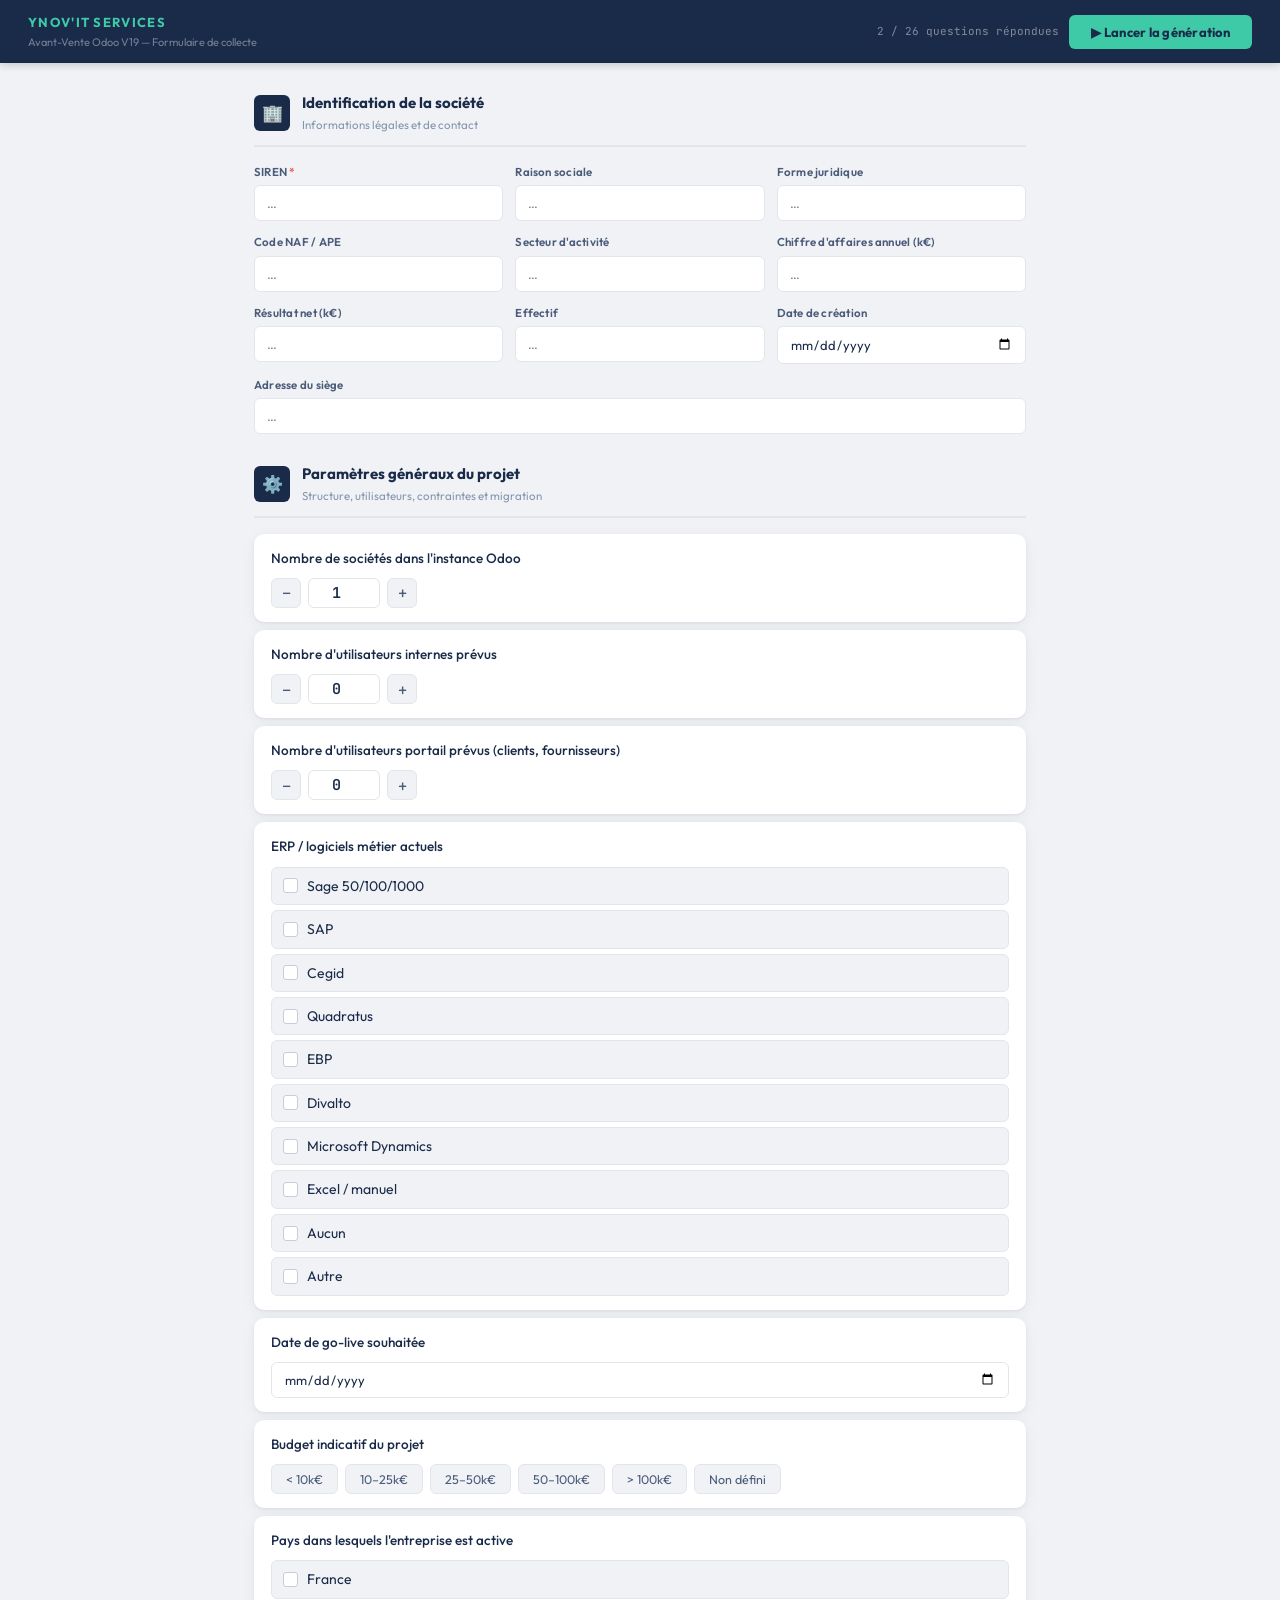
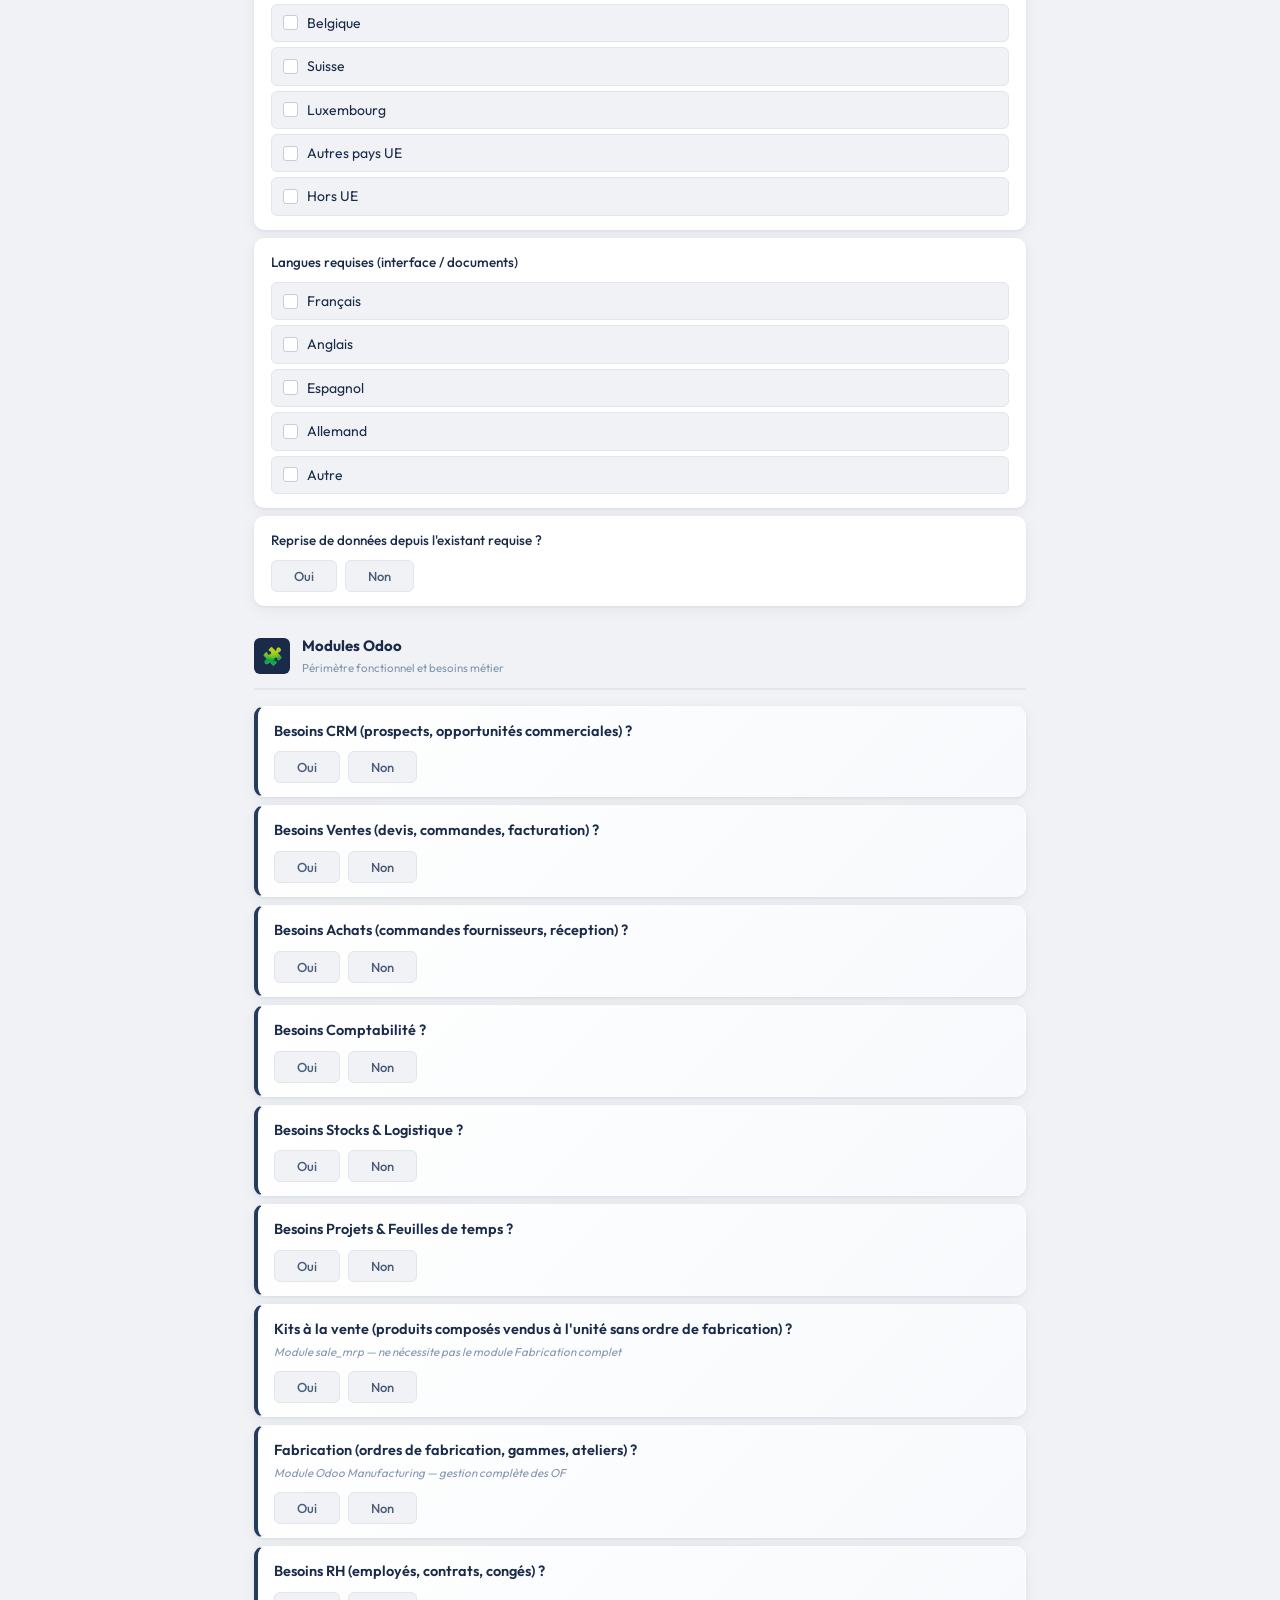
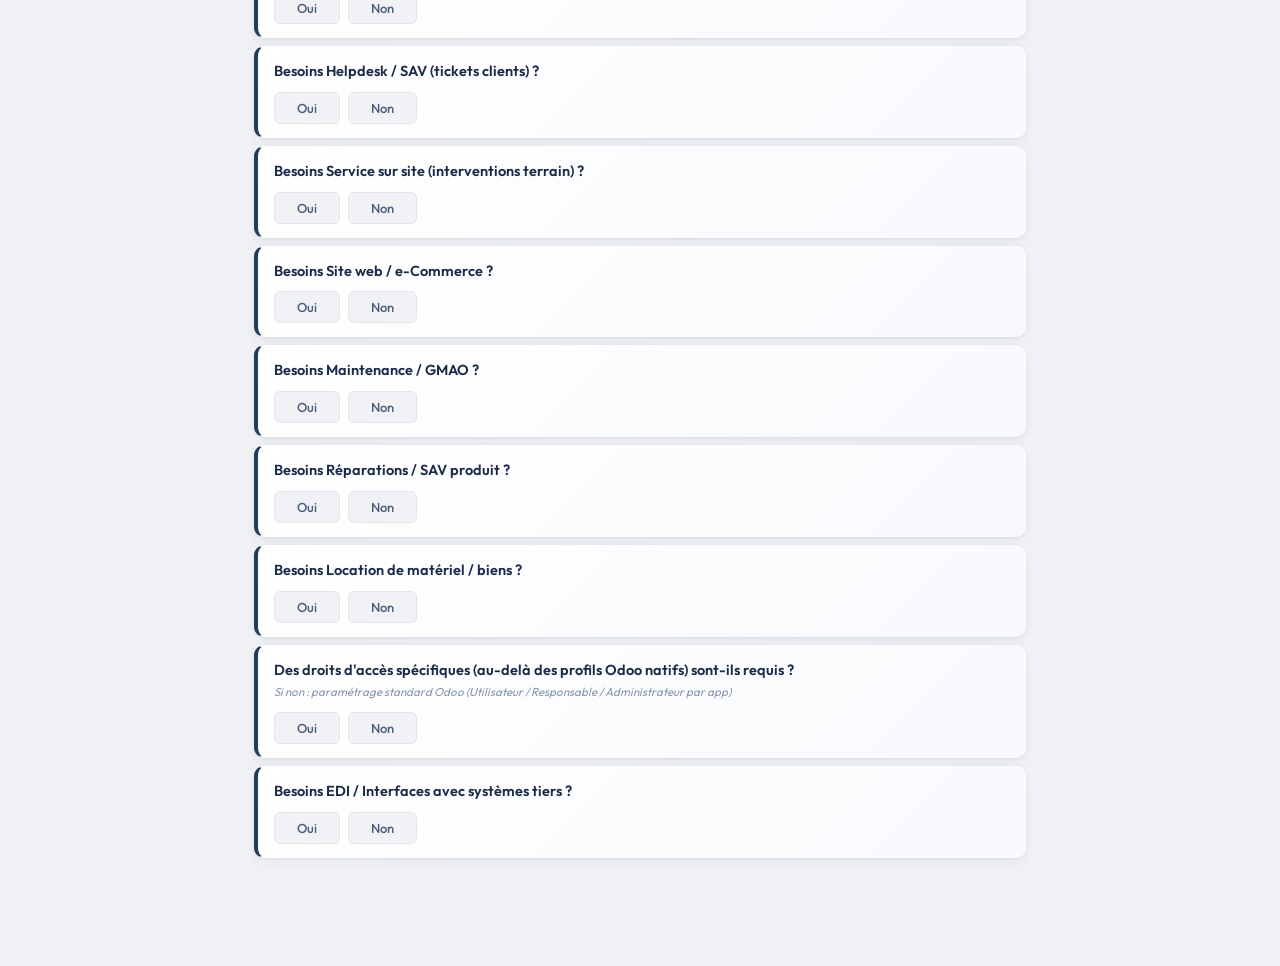
==== frontend/index.html @ 55532979 "Initial commit" ====
<!DOCTYPE html>
<html lang="fr">
<head>
<meta charset="UTF-8">
<meta name="viewport" content="width=device-width,initial-scale=1">
<title>Ynov'iT · Formulaire Avant-Vente Odoo</title>
<link href="https://fonts.googleapis.com/css2?family=Outfit:wght@300;400;500;600;700&family=JetBrains+Mono:wght@400;600&display=swap" rel="stylesheet">
<style>
:root {
  --N:#1A2B4A; --N2:#253B5E; --M:#3EC9A7; --M2:#d1f7ee; --M3:#f0fdf9;
  --A:#F5A623; --R:#E85D5D; --G:#F0F2F5; --G2:#E2E6EA; --G3:#c4cdd9;
  --W:#fff; --T:#1A2B4A; --T2:#4a5c7a; --T3:#8496b0;
  --RAD:10px; --RAD2:6px;
  --SH:0 1px 3px rgba(26,43,74,.07),0 4px 16px rgba(26,43,74,.05);
}
*{box-sizing:border-box;margin:0;padding:0}
body{font-family:'Outfit',sans-serif;background:var(--G);color:var(--T);font-size:14px;line-height:1.6;min-height:100vh}

/* ── Top bar ── */
.topbar{position:sticky;top:0;z-index:200;background:var(--N);color:#fff;
  display:flex;align-items:center;justify-content:space-between;
  padding:12px 28px;box-shadow:0 2px 8px rgba(0,0,0,.18)}
.topbar-logo{font-size:13px;font-weight:700;letter-spacing:.1em;color:var(--M);text-transform:uppercase}
.topbar-sub{font-size:11px;color:rgba(255,255,255,.4);margin-top:1px}
.topbar-actions{display:flex;gap:10px;align-items:center}
.btn-save{padding:9px 22px;background:var(--M);color:var(--N);font-weight:700;
  font-size:13px;border:none;border-radius:var(--RAD2);cursor:pointer;
  font-family:'Outfit',sans-serif;transition:.15s;letter-spacing:.02em}
.btn-save:hover{background:#36b594}
.btn-save:active{transform:scale(.97)}
.progress-txt{font-family:'JetBrains Mono',monospace;font-size:11px;color:rgba(255,255,255,.45)}

/* ── Load screen ── */
#load-screen{display:flex;flex-direction:column;align-items:center;justify-content:center;
  min-height:100vh;gap:20px;padding:40px}
.load-card{background:var(--W);border-radius:var(--RAD);box-shadow:var(--SH);padding:40px 48px;
  max-width:480px;width:100%;text-align:center}
.load-title{font-size:20px;font-weight:700;color:var(--N);margin-bottom:8px}
.load-sub{font-size:13px;color:var(--T3);margin-bottom:28px}
.load-file-label{display:inline-block;padding:10px 24px;background:var(--N);color:#fff;
  border-radius:var(--RAD2);cursor:pointer;font-size:13px;font-weight:600;
  font-family:'Outfit',sans-serif;transition:.15s}
.load-file-label:hover{background:var(--N2)}
.load-file-input{display:none}
.load-or{font-size:12px;color:var(--T3);margin:12px 0}
.load-auto{font-size:12px;color:var(--T3);font-style:italic}
.load-spinner{width:32px;height:32px;border:3px solid var(--G2);
  border-top-color:var(--M);border-radius:50%;animation:spin .7s linear infinite;margin:0 auto 16px}
@keyframes spin{to{transform:rotate(360deg)}}

/* ── Main layout ── */
#app{display:none}
.form-wrap{max-width:820px;margin:0 auto;padding:28px 24px 80px}

/* ── Section ── */
.form-section{margin-bottom:28px}
.sec-hdr{display:flex;align-items:center;gap:12px;margin-bottom:16px;
  padding-bottom:10px;border-bottom:2px solid var(--G2)}
.sec-ico{width:36px;height:36px;background:var(--N);border-radius:var(--RAD2);
  display:flex;align-items:center;justify-content:center;font-size:17px;flex-shrink:0}
.sec-ttl{font-size:15px;font-weight:700;color:var(--N)}
.sec-stl{font-size:11.5px;color:var(--T3);margin-top:1px}

/* ── Pappers fields ── */
.pf-grid{display:grid;grid-template-columns:repeat(auto-fill,minmax(220px,1fr));gap:12px}
.pf-full{grid-column:1/-1}
.pf-group{display:flex;flex-direction:column;gap:4px}
.pf-label{font-size:11.5px;font-weight:600;color:var(--T2);letter-spacing:.02em}
.pf-label.req::after{content:' *';color:var(--R)}
.pf-input{padding:9px 12px;border-radius:var(--RAD2);border:1.5px solid var(--G2);
  background:var(--W);font-size:13px;font-family:'Outfit',sans-serif;color:var(--T);
  transition:.15s;width:100%}
.pf-input:focus{outline:none;border-color:var(--M);box-shadow:0 0 0 3px rgba(62,201,167,.12)}

/* ── Question items ── */
.qi{margin-bottom:8px;transition:opacity .15s}
.qi[data-d="1"]{margin-left:20px}
.qi[data-d="2"]{margin-left:38px}
.qi[data-d="3"]{margin-left:54px}
.qi[data-d="4"]{margin-left:68px}
.qi[data-d="1"]>.qcard{border-left:3px solid var(--M2)}
.qi[data-d="2"]>.qcard{border-left:3px solid #e2edd9}
.qi[data-d="3"]>.qcard,
.qi[data-d="4"]>.qcard{border-left:3px solid var(--G2)}
.qcard{background:var(--W);border-radius:var(--RAD);box-shadow:var(--SH);
  border:1px solid transparent;overflow:hidden;transition:.2s}
.qcard.ok{border-color:var(--M2)}
.qmod>.qcard{border-left:4px solid var(--N2);background:linear-gradient(135deg,#fff,#f7f9fc)}
.qmod.yan>.qcard{border-left-color:var(--M)}
.qmod.non>.qcard{border-left-color:var(--G3);opacity:.6}

/* question header */
.qlr{display:flex;align-items:flex-start;justify-content:space-between;
  gap:10px;padding:13px 16px 10px}
.qlbl{font-size:13.5px;font-weight:500;color:var(--T);line-height:1.5}
.qmod .qlbl{font-size:14.5px;font-weight:600}
.qnote{font-size:11.5px;color:var(--T3);margin-top:3px;font-style:italic}

/* boolean buttons */
.bbrow{display:flex;gap:8px;padding:0 16px 13px}
.bbn{padding:7px 22px;border-radius:var(--RAD2);border:1.5px solid var(--G2);
  background:var(--G);color:var(--T2);font-size:13px;font-weight:500;cursor:pointer;
  transition:.15s;font-family:'Outfit',sans-serif}
.bbn:hover{border-color:var(--M);color:var(--N)}
.bbn.y{background:var(--M);border-color:var(--M);color:#fff;font-weight:700}
.bbn.n{background:var(--G2);border-color:var(--G3);color:var(--T3);font-weight:500}

/* select options */
.sopts{display:flex;flex-wrap:wrap;gap:7px;padding:0 16px 13px}
.sopt{padding:6px 14px;border-radius:var(--RAD2);border:1.5px solid var(--G2);
  background:var(--G);color:var(--T2);font-size:12.5px;cursor:pointer;
  transition:.15s;font-family:'Outfit',sans-serif;text-align:left}
.sopt:hover{border-color:var(--M);color:var(--N);background:var(--M3)}
.sopt.on{background:var(--N);border-color:var(--N);color:#fff;font-weight:600}

/* multi select */
.mlist{display:flex;flex-direction:column;gap:5px;padding:0 16px 13px}
.mitem{display:flex;align-items:center;gap:9px;padding:7px 11px;
  border-radius:var(--RAD2);border:1.5px solid var(--G2);background:var(--G);
  cursor:pointer;transition:.15s;user-select:none}
.mitem:hover{border-color:var(--M);background:var(--M3)}
.mitem.on{border-color:var(--M);background:var(--M3)}
.mchk{width:15px;height:15px;border-radius:3px;border:1.5px solid var(--G3);
  background:var(--W);flex-shrink:0;position:relative;transition:.15s}
.mitem.on .mchk{background:var(--M);border-color:var(--M)}
.mitem.on .mchk::after{content:'✓';position:absolute;inset:0;display:flex;
  align-items:center;justify-content:center;font-size:10px;color:#fff;font-weight:700}

/* number input */
.numrow{display:flex;align-items:center;gap:7px;padding:0 16px 13px}
.nadj{width:30px;height:30px;border-radius:var(--RAD2);border:1.5px solid var(--G2);
  background:var(--G);color:var(--T2);font-size:17px;cursor:pointer;
  display:flex;align-items:center;justify-content:center;font-family:'Outfit',sans-serif;transition:.15s}
.nadj:hover{border-color:var(--M);color:var(--M)}
.nin{width:72px;height:30px;border-radius:var(--RAD2);border:1.5px solid var(--G2);
  background:var(--W);text-align:center;font-size:15px;
  font-family:'JetBrains Mono',monospace;font-weight:600;color:var(--N);padding:0;transition:.15s}
.nin:focus{outline:none;border-color:var(--M)}

/* text / date input */
.txin,.dtin{padding:8px 12px;border-radius:var(--RAD2);border:1.5px solid var(--G2);
  background:var(--W);font-size:13px;font-family:'Outfit',sans-serif;color:var(--T);
  transition:.15s;margin:0 16px 13px;display:block;width:calc(100% - 32px)}
.txin:focus,.dtin:focus{outline:none;border-color:var(--M)}

/* children container */
.qch{margin-top:2px}

/* toast */
.toast{position:fixed;bottom:28px;right:28px;background:var(--N);color:#fff;
  padding:12px 20px;border-radius:var(--RAD);font-size:13px;font-weight:500;
  box-shadow:0 4px 20px rgba(0,0,0,.25);z-index:999;
  transform:translateY(80px);opacity:0;transition:.3s;pointer-events:none}
.toast.show{transform:translateY(0);opacity:1}
.toast .t-icon{color:var(--M);margin-right:8px}

/* ── Pipeline status overlay ── */
.overlay{display:none;position:fixed;inset:0;background:rgba(26,43,74,.55);
  z-index:300;align-items:center;justify-content:center;backdrop-filter:blur(3px)}
.overlay.show{display:flex}
.status-card{background:var(--W);border-radius:var(--RAD);box-shadow:0 8px 40px rgba(0,0,0,.2);
  padding:36px 44px;max-width:520px;width:90%;text-align:center}
.status-icon{font-size:36px;margin-bottom:12px}
.status-title{font-size:18px;font-weight:700;color:var(--N);margin-bottom:6px}
.status-msg{font-size:13px;color:var(--T2);margin-bottom:20px}
.status-bar-wrap{background:var(--G);border-radius:20px;height:10px;overflow:hidden;margin-bottom:16px}
.status-bar{height:100%;background:linear-gradient(90deg,var(--M),#36b594);border-radius:20px;
  transition:width .6s ease;width:0%}
.status-pct{font-family:'JetBrains Mono',monospace;font-size:12px;color:var(--T3);margin-bottom:20px}
.status-files{text-align:left;margin-top:16px}
.status-files-title{font-size:13px;font-weight:700;color:var(--N);margin-bottom:8px}
.status-file-link{display:flex;align-items:center;gap:8px;padding:8px 12px;
  border-radius:var(--RAD2);background:var(--G);margin-bottom:6px;
  text-decoration:none;color:var(--N);font-size:13px;font-weight:500;transition:.15s}
.status-file-link:hover{background:var(--M2);color:var(--N)}
.status-file-ico{font-size:16px}
.btn-close-status{padding:10px 28px;background:var(--N);color:#fff;font-weight:700;
  font-size:13px;border:none;border-radius:var(--RAD2);cursor:pointer;
  font-family:'Outfit',sans-serif;transition:.15s;margin-top:12px}
.btn-close-status:hover{background:var(--N2)}
.btn-save:disabled{opacity:.5;cursor:not-allowed}
</style>
</head>
<body>

<!-- ═══ LOAD SCREEN ═══ -->
<div id="load-screen">
  <div class="load-card">
    <div class="load-spinner" id="spinner"></div>
    <div class="load-title">Formulaire Avant-Vente Odoo</div>
    <div class="load-sub" id="load-msg">Chargement du questionnaire en cours…</div>
    <div id="load-manual" style="display:none">
      <label class="load-file-label" for="file-input">
        Choisir le fichier JSON
      </label>
      <input class="load-file-input" type="file" id="file-input" accept=".json" onchange="handleFile(this)">
      <div class="load-or">ou glissez-déposez le fichier JSON ici</div>
    </div>
  </div>
</div>

<!-- ═══ APP ═══ -->
<div id="app">
  <div class="topbar">
    <div>
      <div class="topbar-logo">Ynov'iT Services</div>
      <div class="topbar-sub">Avant-Vente Odoo V19 — Formulaire de collecte</div>
    </div>
    <div class="topbar-actions">
      <span class="progress-txt" id="progress-txt"></span>
      <button class="btn-save" id="btn-submit" onclick="submitForm()">&#9654; Lancer la génération</button>
    </div>
  </div>
  <div class="form-wrap">
    <div id="form-root"></div>
  </div>
</div>

<!-- ═══ PIPELINE STATUS OVERLAY ═══ -->
<div class="overlay" id="status-overlay">
  <div class="status-card">
    <div class="status-icon" id="status-icon">⏳</div>
    <div class="status-title" id="status-title">Génération en cours…</div>
    <div class="status-msg" id="status-msg">Préparation du pipeline</div>
    <div class="status-bar-wrap"><div class="status-bar" id="status-bar"></div></div>
    <div class="status-pct" id="status-pct">0 %</div>
    <div class="status-files" id="status-files" style="display:none">
      <div class="status-files-title">Livrables générés :</div>
      <div id="status-files-list"></div>
    </div>
    <button class="btn-close-status" id="btn-close-status" style="display:none"
      onclick="closeStatus()">Fermer</button>
  </div>
</div>

<div class="toast" id="toast"><span class="t-icon">✓</span><span id="toast-msg"></span></div>

<script>
'use strict';

// ── Global state ──────────────────────────────────────────
const A = {};           // { questionId: value }
let FORM_DATA = null;
let totalAnswered = 0;
let totalVisible = 0;

// ── Entry point ───────────────────────────────────────────
(async function init() {
  try {
    const r = await fetch('./decision_tree.json');
    if (!r.ok) throw new Error('HTTP ' + r.status);
    const data = await r.json();
    buildForm(data);
  } catch (e) {
    document.getElementById('spinner').style.display = 'none';
    document.getElementById('load-msg').textContent =
      'Impossible de charger le fichier automatiquement. Veuillez le sélectionner manuellement.';
    document.getElementById('load-manual').style.display = 'block';
  }
})();

function handleFile(input) {
  const file = input.files[0];
  if (!file) return;
  const reader = new FileReader();
  reader.onload = e => {
    try {
      const data = JSON.parse(e.target.result);
      buildForm(data);
    } catch (err) {
      alert('Fichier JSON invalide : ' + err.message);
    }
  };
  reader.readAsText(file);
}

// ── Build entire form ─────────────────────────────────────
function buildForm(data) {
  FORM_DATA = data;
  const root = document.getElementById('form-root');
  let html = '';

  // Section : Identification
  html += buildPappersSection(data.pappers_fields);

  // Section : Questions
  html += buildQuestionsSection(data.questions);

  root.innerHTML = html;

  // Set defaults & wire events
  data.questions.forEach(q => applyDefaults(q));
  wireEvents();

  document.getElementById('load-screen').style.display = 'none';
  document.getElementById('app').style.display = 'block';
  updateProgress();
}

// ── Pappers fields ────────────────────────────────────────
function buildPappersSection(fields) {
  const inputs = fields.map(f => {
    const isFullWidth = f.id === 'adresse';
    const inputEl = f.type === 'number'
      ? `<input type="number" class="pf-input" id="pf-${esc(f.id)}" placeholder="…">`
      : f.type === 'date'
      ? `<input type="date" class="pf-input" id="pf-${esc(f.id)}">`
      : `<input type="text" class="pf-input" id="pf-${esc(f.id)}" placeholder="…">`;
    return `<div class="pf-group${isFullWidth ? ' pf-full' : ''}">
      <div class="pf-label${f.required ? ' req' : ''}">${esc(f.label)}</div>
      ${inputEl}
    </div>`;
  }).join('');

  return `<div class="form-section">
    <div class="sec-hdr">
      <div class="sec-ico">🏢</div>
      <div>
        <div class="sec-ttl">Identification de la société</div>
        <div class="sec-stl">Informations légales et de contact</div>
      </div>
    </div>
    <div class="pf-grid">${inputs}</div>
  </div>`;
}

// ── Questions section ─────────────────────────────────────
function buildQuestionsSection(questions) {
  const general = [];
  const modules = [];

  questions.forEach(q => {
    if (q.uo_base_module !== undefined || (q.id && q.id.startsWith('has_'))) {
      modules.push(q);
    } else {
      general.push(q);
    }
  });

  let html = '';

  if (general.length) {
    html += `<div class="form-section">
      <div class="sec-hdr">
        <div class="sec-ico">⚙️</div>
        <div>
          <div class="sec-ttl">Paramètres généraux du projet</div>
          <div class="sec-stl">Structure, utilisateurs, contraintes et migration</div>
        </div>
      </div>
      <div>${general.map(q => renderQ(q, 0, null, null, null)).join('')}</div>
    </div>`;
  }

  if (modules.length) {
    html += `<div class="form-section">
      <div class="sec-hdr">
        <div class="sec-ico">🧩</div>
        <div>
          <div class="sec-ttl">Modules Odoo</div>
          <div class="sec-stl">Périmètre fonctionnel et besoins métier</div>
        </div>
      </div>
      <div>${modules.map(q => renderQ(q, 0, null, null, null)).join('')}</div>
    </div>`;
  }

  return html;
}

// ── Render single question ────────────────────────────────
function renderQ(q, depth, inheritedVP, inheritedVM, inheritedVV) {
  // Determine visibility source
  let vpId    = inheritedVP;
  let vmMode  = inheritedVM;
  let vmVal   = (inheritedVV !== undefined) ? inheritedVV : null;

  if (q.show_if) {
    const si = q.show_if;
    if (si.parent_id) vpId = si.parent_id;
    if (si.gt  !== undefined) { vmMode = 'gt';  vmVal = si.gt; }
    else if (si.gte !== undefined) { vmMode = 'gte'; vmVal = si.gte; }
    else if (si.lt  !== undefined) { vmMode = 'lt';  vmVal = si.lt; }
    else if (si.lte !== undefined) { vmMode = 'lte'; vmVal = si.lte; }
  }

  const hidden    = vpId !== null ? ' style="display:none"' : '';
  const isModule  = q.uo_base_module !== undefined || (q.id && q.id.startsWith('has_'));

  const vpA  = vpId   ? ` data-vp="${esc(vpId)}"`           : '';
  const vmA  = vmMode ? ` data-vm="${esc(vmMode)}"`          : '';
  const vvA  = vmVal !== null ? ` data-vv="${esc(String(vmVal))}"` : '';

  // Input
  const inputHTML = renderInput(q);

  // Children
  let childrenHTML = '';

  if (q.children) {
    q.children.forEach(c => {
      // If child has its own show_if (number threshold), let it handle visibility
      if (c.show_if && !c.show_if.parent_id) {
        childrenHTML += renderQ(c, depth + 1, q.id, null, null);
      } else {
        childrenHTML += renderQ(c, depth + 1, q.id, 'true', null);
      }
    });
  }

  if (q.children_map) {
    Object.entries(q.children_map).forEach(([val, children]) => {
      children.forEach(c => {
        childrenHTML += renderQ(c, depth + 1, q.id, 'value', val);
      });
    });
  }

  if (q.children_if_contains) {
    Object.entries(q.children_if_contains).forEach(([opt, children]) => {
      children.forEach(c => {
        childrenHTML += renderQ(c, depth + 1, q.id, 'contains', opt);
      });
    });
  }

  return `<div class="qi${isModule ? ' qmod' : ''}"
    id="qi-${esc(q.id)}"
    data-qid="${esc(q.id)}"
    data-t="${esc(q.type)}"
    data-d="${depth}"${vpA}${vmA}${vvA}${hidden}>
    <div class="qcard" id="qc-${esc(q.id)}">
      <div class="qlr">
        <div>
          <div class="qlbl">${esc(q.label)}</div>
          ${q.note ? `<div class="qnote">${esc(q.note)}</div>` : ''}
        </div>
      </div>
      ${inputHTML}
    </div>
    ${childrenHTML ? `<div class="qch">${childrenHTML}</div>` : ''}
  </div>`;
}

// ── Render input by type ──────────────────────────────────
function renderInput(q) {
  switch (q.type) {
    case 'boolean':
      return `<div class="bbrow">
        <button class="bbn" data-action="bool" data-qid="${esc(q.id)}" data-val="true">Oui</button>
        <button class="bbn" data-action="bool" data-qid="${esc(q.id)}" data-val="false">Non</button>
      </div>`;

    case 'select':
      return `<div class="sopts">${(q.options || []).map(o =>
        `<button class="sopt" data-action="select" data-qid="${esc(q.id)}" data-val="${esc(o)}">${esc(o)}</button>`
      ).join('')}</div>`;

    case 'multi_select':
      return `<div class="mlist" id="ml-${esc(q.id)}">${(q.options || []).map(o =>
        `<div class="mitem" data-action="multi" data-qid="${esc(q.id)}" data-val="${esc(o)}">
          <div class="mchk"></div>
          <span>${esc(o)}</span>
        </div>`
      ).join('')}</div>`;

    case 'number': {
      const def = q.default !== undefined ? q.default : 0;
      return `<div class="numrow">
        <button class="nadj" data-action="adjnum" data-qid="${esc(q.id)}" data-val="-1">−</button>
        <input class="nin" type="number" id="nin-${esc(q.id)}"
          value="${esc(String(def))}"
          data-action="number" data-qid="${esc(q.id)}">
        <button class="nadj" data-action="adjnum" data-qid="${esc(q.id)}" data-val="1">+</button>
      </div>`;
    }

    case 'text':
      return `<input class="txin" type="text" id="txin-${esc(q.id)}"
        data-action="text" data-qid="${esc(q.id)}" placeholder="Saisir…">`;

    case 'date':
      return `<input class="dtin" type="date" id="dtin-${esc(q.id)}"
        data-action="date" data-qid="${esc(q.id)}">`;

    default:
      return '';
  }
}

// ── Apply defaults (number) ───────────────────────────────
function applyDefaults(q) {
  if (q.type === 'number' && q.default !== undefined) {
    A[q.id] = q.default;
    // Don't trigger vis update here; children start hidden
  }
  const all = [
    ...(q.children || []),
    ...Object.values(q.children_map || {}).flat(),
    ...Object.values(q.children_if_contains || {}).flat()
  ];
  all.forEach(c => applyDefaults(c));
}

// ── Event wiring (delegation) ─────────────────────────────
function wireEvents() {
  const root = document.getElementById('form-root');

  root.addEventListener('click', e => {
    const btn = e.target.closest('[data-action]');
    if (!btn) return;
    const action = btn.dataset.action;
    const qid    = btn.dataset.qid;
    const val    = btn.dataset.val;

    if (action === 'bool')   setB(qid, val === 'true');
    if (action === 'select') setS(qid, val);
    if (action === 'multi')  toggleM(qid, val);
    if (action === 'adjnum') {
      const input = document.getElementById('nin-' + qid);
      if (input) {
        const cur = Number(input.value) || 0;
        const next = Math.max(0, cur + Number(val));
        input.value = next;
        setN(qid, next);
      }
    }
  });

  root.addEventListener('input', e => {
    const el = e.target;
    const action = el.dataset.action;
    const qid    = el.dataset.qid;
    if (!action || !qid) return;

    if (action === 'number') setN(qid, Number(el.value));
    if (action === 'text')   setT(qid, el.value);
    if (action === 'date')   setT(qid, el.value);
  });
}

// ── Answer setters ────────────────────────────────────────
function setB(qid, val) {
  A[qid] = val;
  const qi = document.getElementById('qi-' + qid);
  if (!qi) return;
  const btns = qi.querySelector('.bbrow') ? qi.querySelector('.bbrow').querySelectorAll('.bbn') : [];
  btns.forEach((b, i) => {
    b.classList.toggle('y', i === 0 &&  val);
    b.classList.toggle('n', i === 1 && !val);
  });
  markOk(qid);
  if (qi.classList.contains('qmod')) {
    qi.classList.toggle('yan', val === true);
    qi.classList.toggle('non', val === false);
  }
  updateVis(qid);
  updateProgress();
}

function setS(qid, val) {
  A[qid] = val;
  const ml = document.getElementById('qi-' + qid);
  if (!ml) return;
  ml.querySelectorAll('.sopt').forEach(b => {
    b.classList.toggle('on', b.dataset.val === val);
  });
  markOk(qid);
  updateVis(qid);
  updateProgress();
}

function toggleM(qid, val) {
  if (!Array.isArray(A[qid])) A[qid] = [];
  const idx = A[qid].indexOf(val);
  if (idx >= 0) {
    A[qid].splice(idx, 1);
  } else {
    A[qid].push(val);
  }
  // Update checkboxes
  const ml = document.getElementById('ml-' + qid);
  if (ml) {
    ml.querySelectorAll('.mitem').forEach(item => {
      item.classList.toggle('on', A[qid].includes(item.dataset.val));
    });
  }
  markOk(qid);
  updateVis(qid);
  updateProgress();
}

function setN(qid, val) {
  A[qid] = Number(val);
  markOk(qid);
  updateVis(qid);
  updateProgress();
}

function setT(qid, val) {
  A[qid] = val;
  if (val) markOk(qid);
  updateProgress();
}

function markOk(qid) {
  const qc = document.getElementById('qc-' + qid);
  if (qc) qc.classList.add('ok');
}

// ── Visibility update ─────────────────────────────────────
function updateVis(parentQid) {
  const ans = A[parentQid];
  document.querySelectorAll(`[data-vp="${CSS.escape(parentQid)}"]`).forEach(el => {
    const mode = el.dataset.vm;
    const vv   = el.dataset.vv;
    let show = false;

    if (!mode || mode === 'true')     show = ans === true;
    else if (mode === 'false')        show = ans === false;
    else if (mode === 'value')        show = String(ans) === String(vv);
    else if (mode === 'contains')     show = Array.isArray(ans) && ans.includes(vv);
    else if (mode === 'gt')           show = Number(ans) > Number(vv);
    else if (mode === 'gte')          show = Number(ans) >= Number(vv);
    else if (mode === 'lt')           show = Number(ans) < Number(vv);
    else if (mode === 'lte')          show = Number(ans) <= Number(vv);

    el.style.display = show ? '' : 'none';
    if (!show) clearDescendants(el);
  });
}

// Clear answers + hide all descendants of a hidden element
function clearDescendants(parentEl) {
  parentEl.querySelectorAll('.qi').forEach(el => {
    const qid = el.dataset.qid;
    if (qid) {
      delete A[qid];
      // Reset visual state
      const qc = document.getElementById('qc-' + qid);
      if (qc) qc.classList.remove('ok');
      el.querySelectorAll('.bbn').forEach(b => b.classList.remove('y','n'));
      el.querySelectorAll('.sopt').forEach(b => b.classList.remove('on'));
      el.querySelectorAll('.mitem').forEach(b => b.classList.remove('on'));
      el.classList.remove('yan','non');
    }
  });
}

// ── Progress counter ──────────────────────────────────────
function updateProgress() {
  let visible = 0, answered = 0;
  document.querySelectorAll('.qi').forEach(el => {
    const qid = el.dataset.qid;
    if (!qid || isHidden(el)) return;
    visible++;
    const v = A[qid];
    if (v !== undefined && v !== null && v !== '' &&
        !(Array.isArray(v) && v.length === 0)) {
      answered++;
    }
  });
  const txt = document.getElementById('progress-txt');
  if (txt) txt.textContent = `${answered} / ${visible} questions répondues`;
}

// ── Build output payload ──────────────────────────────────
function buildOutput() {
  const societe = {};
  if (FORM_DATA && FORM_DATA.pappers_fields) {
    FORM_DATA.pappers_fields.forEach(f => {
      const el = document.getElementById('pf-' + f.id);
      if (el && el.value !== '') {
        societe[f.id] = f.type === 'number' ? Number(el.value) : el.value;
      }
    });
  }

  const reponses = {};
  const reponses_detail = [];

  document.querySelectorAll('.qi').forEach(el => {
    if (isHidden(el)) return;
    const qid = el.dataset.qid;
    if (!qid || A[qid] === undefined) return;

    reponses[qid] = A[qid];

    const lblEl = el.querySelector('.qlbl');
    const label = lblEl ? lblEl.textContent.trim() : qid;
    reponses_detail.push({ id: qid, label, valeur: A[qid] });
  });

  return {
    meta: {
      genere_le: new Date().toISOString(),
      version_questionnaire: FORM_DATA?.meta?.version || '5.0',
      outil: "Formulaire Avant-Vente Ynov'iT Odoo"
    },
    societe,
    reponses,
    reponses_detail
  };
}

// ── Submit form → API ─────────────────────────────────────
async function submitForm() {
  const btn = document.getElementById('btn-submit');
  const output = buildOutput();

  // Validation minimale
  if (!output.societe.siren && !output.societe.raison_sociale) {
    showToast('Veuillez renseigner au moins le SIREN ou la raison sociale.');
    return;
  }

  btn.disabled = true;
  btn.innerHTML = '⏳ Envoi en cours…';

  try {
    const resp = await fetch('/api/submit', {
      method: 'POST',
      headers: { 'Content-Type': 'application/json' },
      body: JSON.stringify(output)
    });

    if (!resp.ok) throw new Error(`Erreur serveur (${resp.status})`);

    const result = await resp.json();

    showToast('Formulaire envoyé — génération lancée');
    showStatus();
    startPolling(result.project_id);

  } catch (err) {
    showToast('Erreur : ' + err.message);
    btn.disabled = false;
    btn.innerHTML = '&#9654; Lancer la génération';
  }
}

// ── Status overlay ────────────────────────────────────────
function showStatus() {
  document.getElementById('status-overlay').classList.add('show');
  document.getElementById('status-icon').textContent = '⏳';
  document.getElementById('status-title').textContent = 'Génération en cours…';
  document.getElementById('status-msg').textContent = 'Préparation du pipeline';
  document.getElementById('status-bar').style.width = '0%';
  document.getElementById('status-pct').textContent = '0 %';
  document.getElementById('status-files').style.display = 'none';
  document.getElementById('btn-close-status').style.display = 'none';
}

function closeStatus() {
  document.getElementById('status-overlay').classList.remove('show');
  const btn = document.getElementById('btn-submit');
  btn.disabled = false;
  btn.innerHTML = '&#9654; Lancer la génération';
}

const FILE_ICONS = {
  '.docx': '📄', '.xlsx': '📊', '.pdf': '📑',
  '.zip': '📦', '.json': '🔧', '.md': '📝', '.mmd': '📐'
};

function fileIcon(name) {
  const ext = name.substring(name.lastIndexOf('.'));
  return FILE_ICONS[ext] || '📎';
}

function startPolling(projectId) {
  const interval = setInterval(async () => {
    try {
      const resp = await fetch(`/api/status/${projectId}`);
      if (!resp.ok) return;
      const status = await resp.json();

      // Update progress bar
      document.getElementById('status-bar').style.width = status.progress + '%';
      document.getElementById('status-pct').textContent = status.progress + ' %';
      document.getElementById('status-msg').textContent = status.message;

      if (status.state === 'done') {
        clearInterval(interval);
        document.getElementById('status-icon').textContent = '✅';
        document.getElementById('status-title').textContent = 'Génération terminée';
        document.getElementById('btn-close-status').style.display = '';

        // Show download links
        if (status.files && status.files.length > 0) {
          const list = document.getElementById('status-files-list');
          list.innerHTML = status.files.map(f =>
            `<a class="status-file-link" href="/api/download/${projectId}/${encodeURIComponent(f)}" download>
              <span class="status-file-ico">${fileIcon(f)}</span>
              <span>${esc(f)}</span>
            </a>`
          ).join('');
          document.getElementById('status-files').style.display = '';
        }
      }

      if (status.state === 'error') {
        clearInterval(interval);
        document.getElementById('status-icon').textContent = '❌';
        document.getElementById('status-title').textContent = 'Erreur lors de la génération';
        document.getElementById('btn-close-status').style.display = '';
      }

    } catch (err) {
      // Silently retry on network error
    }
  }, 5000);
}

// Check if element or any ancestor is hidden (display:none)
function isHidden(el) {
  let cur = el;
  while (cur) {
    if (cur.id === 'form-root') break;
    if (cur.style && cur.style.display === 'none') return true;
    cur = cur.parentElement;
  }
  return false;
}

// ── Toast notification ────────────────────────────────────
function showToast(msg) {
  const t = document.getElementById('toast');
  document.getElementById('toast-msg').textContent = msg;
  t.classList.add('show');
  setTimeout(() => t.classList.remove('show'), 3500);
}

// ── HTML escape ───────────────────────────────────────────
function esc(str) {
  return String(str)
    .replace(/&/g,'&amp;')
    .replace(/</g,'&lt;')
    .replace(/>/g,'&gt;')
    .replace(/"/g,'&quot;')
    .replace(/'/g,'&#39;');
}
</script>
</body>
</html>
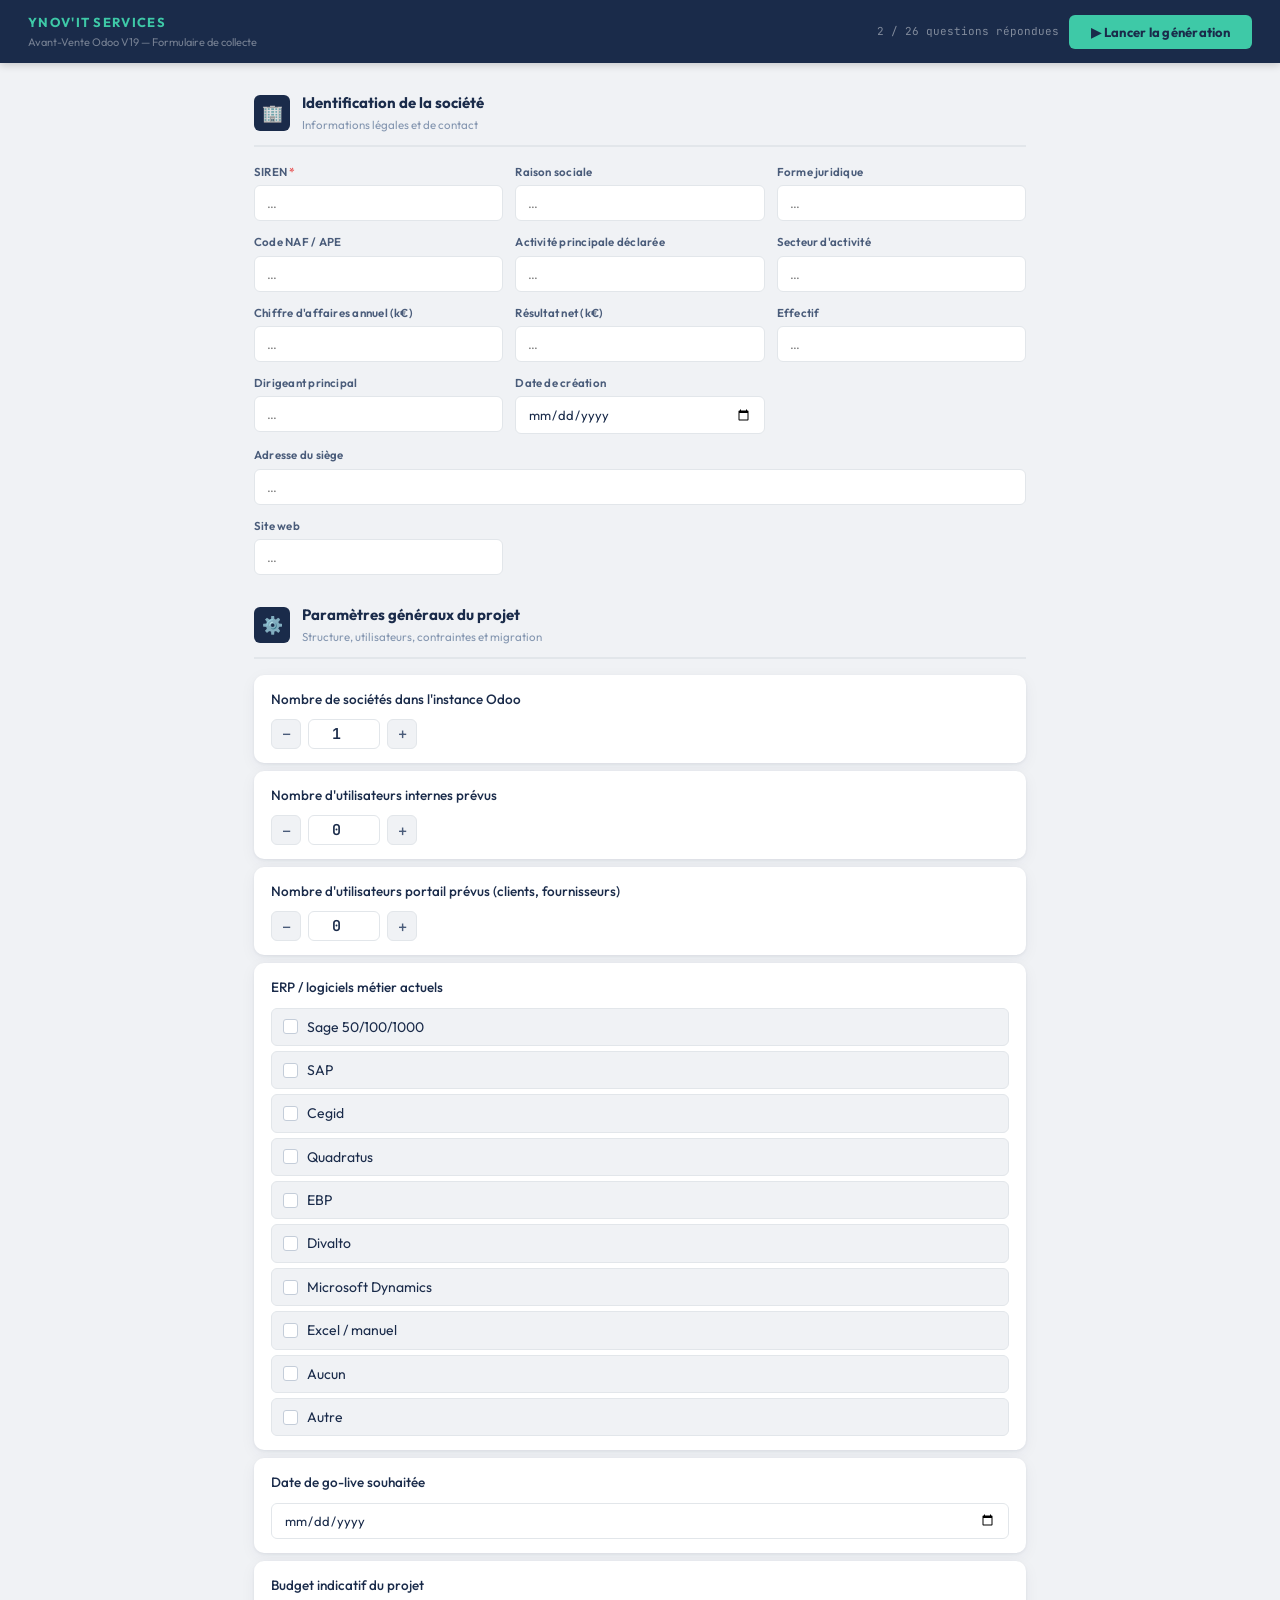
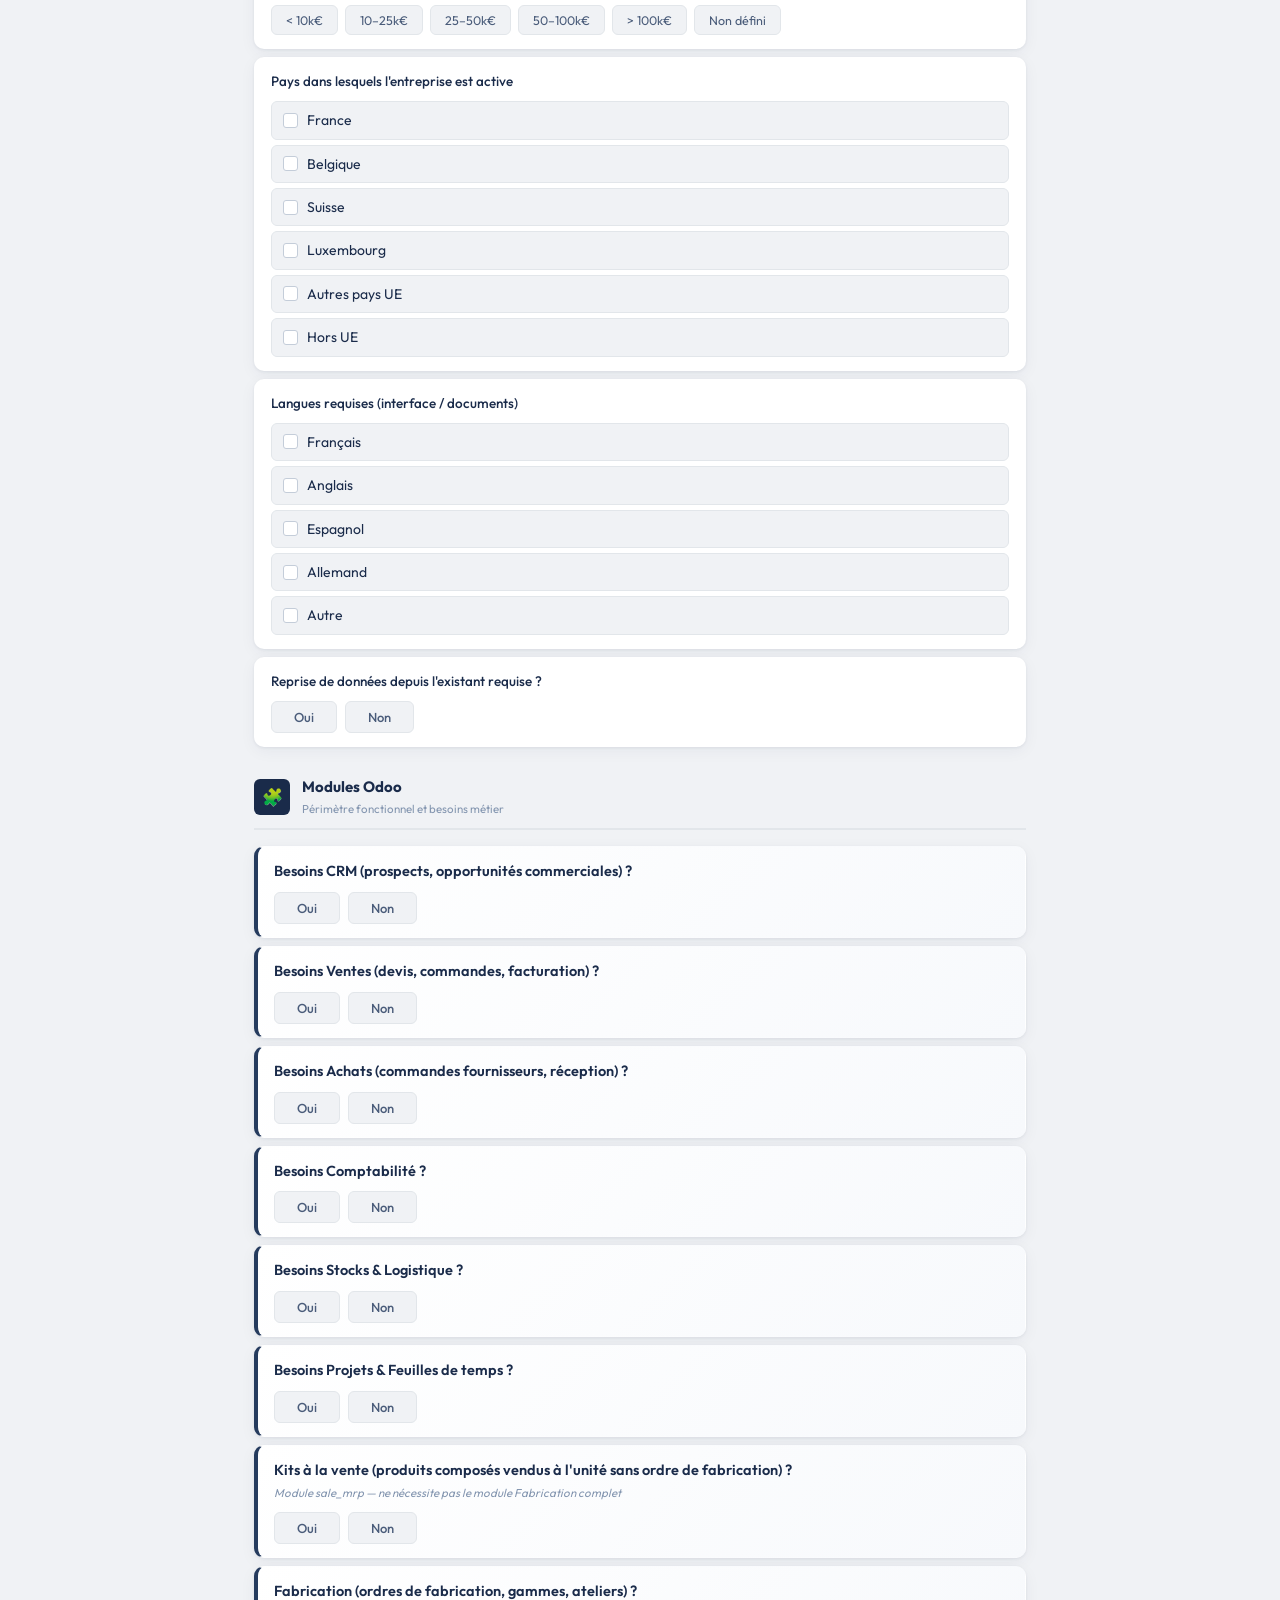
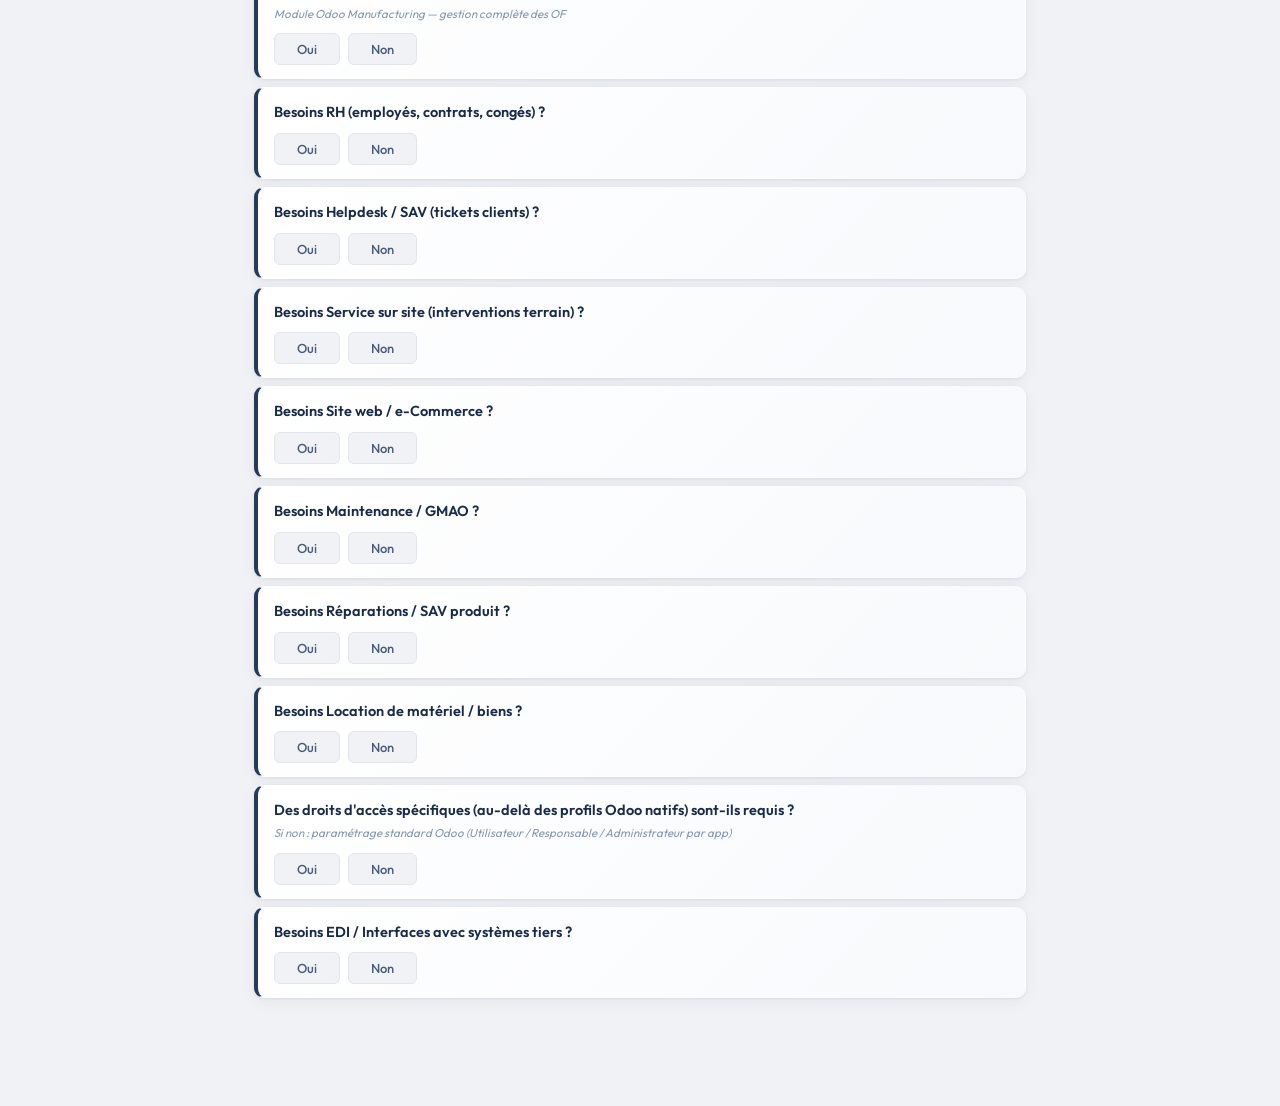
==== commit 66ef7509: "Amelioration du formulaire société + categorisation des prospects" ====
--- a/frontend/index.html
+++ b/frontend/index.html
@@ -1,185 +1,11 @@
 <!DOCTYPE html>
 <html lang="fr">
 <head>
-<meta charset="UTF-8">
-<meta name="viewport" content="width=device-width,initial-scale=1">
-<title>Ynov'iT · Formulaire Avant-Vente Odoo</title>
-<link href="https://fonts.googleapis.com/css2?family=Outfit:wght@300;400;500;600;700&family=JetBrains+Mono:wght@400;600&display=swap" rel="stylesheet">
-<style>
-:root {
-  --N:#1A2B4A; --N2:#253B5E; --M:#3EC9A7; --M2:#d1f7ee; --M3:#f0fdf9;
-  --A:#F5A623; --R:#E85D5D; --G:#F0F2F5; --G2:#E2E6EA; --G3:#c4cdd9;
-  --W:#fff; --T:#1A2B4A; --T2:#4a5c7a; --T3:#8496b0;
-  --RAD:10px; --RAD2:6px;
-  --SH:0 1px 3px rgba(26,43,74,.07),0 4px 16px rgba(26,43,74,.05);
-}
-*{box-sizing:border-box;margin:0;padding:0}
-body{font-family:'Outfit',sans-serif;background:var(--G);color:var(--T);font-size:14px;line-height:1.6;min-height:100vh}
-
-/* ── Top bar ── */
-.topbar{position:sticky;top:0;z-index:200;background:var(--N);color:#fff;
-  display:flex;align-items:center;justify-content:space-between;
-  padding:12px 28px;box-shadow:0 2px 8px rgba(0,0,0,.18)}
-.topbar-logo{font-size:13px;font-weight:700;letter-spacing:.1em;color:var(--M);text-transform:uppercase}
-.topbar-sub{font-size:11px;color:rgba(255,255,255,.4);margin-top:1px}
-.topbar-actions{display:flex;gap:10px;align-items:center}
-.btn-save{padding:9px 22px;background:var(--M);color:var(--N);font-weight:700;
-  font-size:13px;border:none;border-radius:var(--RAD2);cursor:pointer;
-  font-family:'Outfit',sans-serif;transition:.15s;letter-spacing:.02em}
-.btn-save:hover{background:#36b594}
-.btn-save:active{transform:scale(.97)}
-.progress-txt{font-family:'JetBrains Mono',monospace;font-size:11px;color:rgba(255,255,255,.45)}
-
-/* ── Load screen ── */
-#load-screen{display:flex;flex-direction:column;align-items:center;justify-content:center;
-  min-height:100vh;gap:20px;padding:40px}
-.load-card{background:var(--W);border-radius:var(--RAD);box-shadow:var(--SH);padding:40px 48px;
-  max-width:480px;width:100%;text-align:center}
-.load-title{font-size:20px;font-weight:700;color:var(--N);margin-bottom:8px}
-.load-sub{font-size:13px;color:var(--T3);margin-bottom:28px}
-.load-file-label{display:inline-block;padding:10px 24px;background:var(--N);color:#fff;
-  border-radius:var(--RAD2);cursor:pointer;font-size:13px;font-weight:600;
-  font-family:'Outfit',sans-serif;transition:.15s}
-.load-file-label:hover{background:var(--N2)}
-.load-file-input{display:none}
-.load-or{font-size:12px;color:var(--T3);margin:12px 0}
-.load-auto{font-size:12px;color:var(--T3);font-style:italic}
-.load-spinner{width:32px;height:32px;border:3px solid var(--G2);
-  border-top-color:var(--M);border-radius:50%;animation:spin .7s linear infinite;margin:0 auto 16px}
-@keyframes spin{to{transform:rotate(360deg)}}
-
-/* ── Main layout ── */
-#app{display:none}
-.form-wrap{max-width:820px;margin:0 auto;padding:28px 24px 80px}
-
-/* ── Section ── */
-.form-section{margin-bottom:28px}
-.sec-hdr{display:flex;align-items:center;gap:12px;margin-bottom:16px;
-  padding-bottom:10px;border-bottom:2px solid var(--G2)}
-.sec-ico{width:36px;height:36px;background:var(--N);border-radius:var(--RAD2);
-  display:flex;align-items:center;justify-content:center;font-size:17px;flex-shrink:0}
-.sec-ttl{font-size:15px;font-weight:700;color:var(--N)}
-.sec-stl{font-size:11.5px;color:var(--T3);margin-top:1px}
-
-/* ── Pappers fields ── */
-.pf-grid{display:grid;grid-template-columns:repeat(auto-fill,minmax(220px,1fr));gap:12px}
-.pf-full{grid-column:1/-1}
-.pf-group{display:flex;flex-direction:column;gap:4px}
-.pf-label{font-size:11.5px;font-weight:600;color:var(--T2);letter-spacing:.02em}
-.pf-label.req::after{content:' *';color:var(--R)}
-.pf-input{padding:9px 12px;border-radius:var(--RAD2);border:1.5px solid var(--G2);
-  background:var(--W);font-size:13px;font-family:'Outfit',sans-serif;color:var(--T);
-  transition:.15s;width:100%}
-.pf-input:focus{outline:none;border-color:var(--M);box-shadow:0 0 0 3px rgba(62,201,167,.12)}
-
-/* ── Question items ── */
-.qi{margin-bottom:8px;transition:opacity .15s}
-.qi[data-d="1"]{margin-left:20px}
-.qi[data-d="2"]{margin-left:38px}
-.qi[data-d="3"]{margin-left:54px}
-.qi[data-d="4"]{margin-left:68px}
-.qi[data-d="1"]>.qcard{border-left:3px solid var(--M2)}
-.qi[data-d="2"]>.qcard{border-left:3px solid #e2edd9}
-.qi[data-d="3"]>.qcard,
-.qi[data-d="4"]>.qcard{border-left:3px solid var(--G2)}
-.qcard{background:var(--W);border-radius:var(--RAD);box-shadow:var(--SH);
-  border:1px solid transparent;overflow:hidden;transition:.2s}
-.qcard.ok{border-color:var(--M2)}
-.qmod>.qcard{border-left:4px solid var(--N2);background:linear-gradient(135deg,#fff,#f7f9fc)}
-.qmod.yan>.qcard{border-left-color:var(--M)}
-.qmod.non>.qcard{border-left-color:var(--G3);opacity:.6}
-
-/* question header */
-.qlr{display:flex;align-items:flex-start;justify-content:space-between;
-  gap:10px;padding:13px 16px 10px}
-.qlbl{font-size:13.5px;font-weight:500;color:var(--T);line-height:1.5}
-.qmod .qlbl{font-size:14.5px;font-weight:600}
-.qnote{font-size:11.5px;color:var(--T3);margin-top:3px;font-style:italic}
-
-/* boolean buttons */
-.bbrow{display:flex;gap:8px;padding:0 16px 13px}
-.bbn{padding:7px 22px;border-radius:var(--RAD2);border:1.5px solid var(--G2);
-  background:var(--G);color:var(--T2);font-size:13px;font-weight:500;cursor:pointer;
-  transition:.15s;font-family:'Outfit',sans-serif}
-.bbn:hover{border-color:var(--M);color:var(--N)}
-.bbn.y{background:var(--M);border-color:var(--M);color:#fff;font-weight:700}
-.bbn.n{background:var(--G2);border-color:var(--G3);color:var(--T3);font-weight:500}
-
-/* select options */
-.sopts{display:flex;flex-wrap:wrap;gap:7px;padding:0 16px 13px}
-.sopt{padding:6px 14px;border-radius:var(--RAD2);border:1.5px solid var(--G2);
-  background:var(--G);color:var(--T2);font-size:12.5px;cursor:pointer;
-  transition:.15s;font-family:'Outfit',sans-serif;text-align:left}
-.sopt:hover{border-color:var(--M);color:var(--N);background:var(--M3)}
-.sopt.on{background:var(--N);border-color:var(--N);color:#fff;font-weight:600}
-
-/* multi select */
-.mlist{display:flex;flex-direction:column;gap:5px;padding:0 16px 13px}
-.mitem{display:flex;align-items:center;gap:9px;padding:7px 11px;
-  border-radius:var(--RAD2);border:1.5px solid var(--G2);background:var(--G);
-  cursor:pointer;transition:.15s;user-select:none}
-.mitem:hover{border-color:var(--M);background:var(--M3)}
-.mitem.on{border-color:var(--M);background:var(--M3)}
-.mchk{width:15px;height:15px;border-radius:3px;border:1.5px solid var(--G3);
-  background:var(--W);flex-shrink:0;position:relative;transition:.15s}
-.mitem.on .mchk{background:var(--M);border-color:var(--M)}
-.mitem.on .mchk::after{content:'✓';position:absolute;inset:0;display:flex;
-  align-items:center;justify-content:center;font-size:10px;color:#fff;font-weight:700}
-
-/* number input */
-.numrow{display:flex;align-items:center;gap:7px;padding:0 16px 13px}
-.nadj{width:30px;height:30px;border-radius:var(--RAD2);border:1.5px solid var(--G2);
-  background:var(--G);color:var(--T2);font-size:17px;cursor:pointer;
-  display:flex;align-items:center;justify-content:center;font-family:'Outfit',sans-serif;transition:.15s}
-.nadj:hover{border-color:var(--M);color:var(--M)}
-.nin{width:72px;height:30px;border-radius:var(--RAD2);border:1.5px solid var(--G2);
-  background:var(--W);text-align:center;font-size:15px;
-  font-family:'JetBrains Mono',monospace;font-weight:600;color:var(--N);padding:0;transition:.15s}
-.nin:focus{outline:none;border-color:var(--M)}
-
-/* text / date input */
-.txin,.dtin{padding:8px 12px;border-radius:var(--RAD2);border:1.5px solid var(--G2);
-  background:var(--W);font-size:13px;font-family:'Outfit',sans-serif;color:var(--T);
-  transition:.15s;margin:0 16px 13px;display:block;width:calc(100% - 32px)}
-.txin:focus,.dtin:focus{outline:none;border-color:var(--M)}
-
-/* children container */
-.qch{margin-top:2px}
-
-/* toast */
-.toast{position:fixed;bottom:28px;right:28px;background:var(--N);color:#fff;
-  padding:12px 20px;border-radius:var(--RAD);font-size:13px;font-weight:500;
-  box-shadow:0 4px 20px rgba(0,0,0,.25);z-index:999;
-  transform:translateY(80px);opacity:0;transition:.3s;pointer-events:none}
-.toast.show{transform:translateY(0);opacity:1}
-.toast .t-icon{color:var(--M);margin-right:8px}
-
-/* ── Pipeline status overlay ── */
-.overlay{display:none;position:fixed;inset:0;background:rgba(26,43,74,.55);
-  z-index:300;align-items:center;justify-content:center;backdrop-filter:blur(3px)}
-.overlay.show{display:flex}
-.status-card{background:var(--W);border-radius:var(--RAD);box-shadow:0 8px 40px rgba(0,0,0,.2);
-  padding:36px 44px;max-width:520px;width:90%;text-align:center}
-.status-icon{font-size:36px;margin-bottom:12px}
-.status-title{font-size:18px;font-weight:700;color:var(--N);margin-bottom:6px}
-.status-msg{font-size:13px;color:var(--T2);margin-bottom:20px}
-.status-bar-wrap{background:var(--G);border-radius:20px;height:10px;overflow:hidden;margin-bottom:16px}
-.status-bar{height:100%;background:linear-gradient(90deg,var(--M),#36b594);border-radius:20px;
-  transition:width .6s ease;width:0%}
-.status-pct{font-family:'JetBrains Mono',monospace;font-size:12px;color:var(--T3);margin-bottom:20px}
-.status-files{text-align:left;margin-top:16px}
-.status-files-title{font-size:13px;font-weight:700;color:var(--N);margin-bottom:8px}
-.status-file-link{display:flex;align-items:center;gap:8px;padding:8px 12px;
-  border-radius:var(--RAD2);background:var(--G);margin-bottom:6px;
-  text-decoration:none;color:var(--N);font-size:13px;font-weight:500;transition:.15s}
-.status-file-link:hover{background:var(--M2);color:var(--N)}
-.status-file-ico{font-size:16px}
-.btn-close-status{padding:10px 28px;background:var(--N);color:#fff;font-weight:700;
-  font-size:13px;border:none;border-radius:var(--RAD2);cursor:pointer;
-  font-family:'Outfit',sans-serif;transition:.15s;margin-top:12px}
-.btn-close-status:hover{background:var(--N2)}
-.btn-save:disabled{opacity:.5;cursor:not-allowed}
-</style>
+  <meta charset="UTF-8">
+  <meta name="viewport" content="width=device-width, initial-scale=1">
+  <title>Ynov'iT · Formulaire Avant-Vente Odoo</title>
+  <link href="https://fonts.googleapis.com/css2?family=Outfit:wght@300;400;500;600;700&family=JetBrains+Mono:wght@400;600&display=swap" rel="stylesheet">
+  <link rel="stylesheet" href="style.css">
 </head>
 <body>
 
@@ -190,9 +16,7 @@
     <div class="load-title">Formulaire Avant-Vente Odoo</div>
     <div class="load-sub" id="load-msg">Chargement du questionnaire en cours…</div>
     <div id="load-manual" style="display:none">
-      <label class="load-file-label" for="file-input">
-        Choisir le fichier JSON
-      </label>
+      <label class="load-file-label" for="file-input">Choisir le fichier JSON</label>
       <input class="load-file-input" type="file" id="file-input" accept=".json" onchange="handleFile(this)">
       <div class="load-or">ou glissez-déposez le fichier JSON ici</div>
     </div>
@@ -222,7 +46,9 @@
     <div class="status-icon" id="status-icon">⏳</div>
     <div class="status-title" id="status-title">Génération en cours…</div>
     <div class="status-msg" id="status-msg">Préparation du pipeline</div>
-    <div class="status-bar-wrap"><div class="status-bar" id="status-bar"></div></div>
+    <div class="status-bar-wrap">
+      <div class="status-bar" id="status-bar"></div>
+    </div>
     <div class="status-pct" id="status-pct">0 %</div>
     <div class="status-files" id="status-files" style="display:none">
       <div class="status-files-title">Livrables générés :</div>
@@ -233,613 +59,12 @@
   </div>
 </div>
 
-<div class="toast" id="toast"><span class="t-icon">✓</span><span id="toast-msg"></span></div>
+<!-- ═══ TOAST ═══ -->
+<div class="toast" id="toast">
+  <span class="t-icon">✓</span>
+  <span id="toast-msg"></span>
+</div>
 
-<script>
-'use strict';
-
-// ── Global state ──────────────────────────────────────────
-const A = {};           // { questionId: value }
-let FORM_DATA = null;
-let totalAnswered = 0;
-let totalVisible = 0;
-
-// ── Entry point ───────────────────────────────────────────
-(async function init() {
-  try {
-    const r = await fetch('./decision_tree.json');
-    if (!r.ok) throw new Error('HTTP ' + r.status);
-    const data = await r.json();
-    buildForm(data);
-  } catch (e) {
-    document.getElementById('spinner').style.display = 'none';
-    document.getElementById('load-msg').textContent =
-      'Impossible de charger le fichier automatiquement. Veuillez le sélectionner manuellement.';
-    document.getElementById('load-manual').style.display = 'block';
-  }
-})();
-
-function handleFile(input) {
-  const file = input.files[0];
-  if (!file) return;
-  const reader = new FileReader();
-  reader.onload = e => {
-    try {
-      const data = JSON.parse(e.target.result);
-      buildForm(data);
-    } catch (err) {
-      alert('Fichier JSON invalide : ' + err.message);
-    }
-  };
-  reader.readAsText(file);
-}
-
-// ── Build entire form ─────────────────────────────────────
-function buildForm(data) {
-  FORM_DATA = data;
-  const root = document.getElementById('form-root');
-  let html = '';
-
-  // Section : Identification
-  html += buildPappersSection(data.pappers_fields);
-
-  // Section : Questions
-  html += buildQuestionsSection(data.questions);
-
-  root.innerHTML = html;
-
-  // Set defaults & wire events
-  data.questions.forEach(q => applyDefaults(q));
-  wireEvents();
-
-  document.getElementById('load-screen').style.display = 'none';
-  document.getElementById('app').style.display = 'block';
-  updateProgress();
-}
-
-// ── Pappers fields ────────────────────────────────────────
-function buildPappersSection(fields) {
-  const inputs = fields.map(f => {
-    const isFullWidth = f.id === 'adresse';
-    const inputEl = f.type === 'number'
-      ? `<input type="number" class="pf-input" id="pf-${esc(f.id)}" placeholder="…">`
-      : f.type === 'date'
-      ? `<input type="date" class="pf-input" id="pf-${esc(f.id)}">`
-      : `<input type="text" class="pf-input" id="pf-${esc(f.id)}" placeholder="…">`;
-    return `<div class="pf-group${isFullWidth ? ' pf-full' : ''}">
-      <div class="pf-label${f.required ? ' req' : ''}">${esc(f.label)}</div>
-      ${inputEl}
-    </div>`;
-  }).join('');
-
-  return `<div class="form-section">
-    <div class="sec-hdr">
-      <div class="sec-ico">🏢</div>
-      <div>
-        <div class="sec-ttl">Identification de la société</div>
-        <div class="sec-stl">Informations légales et de contact</div>
-      </div>
-    </div>
-    <div class="pf-grid">${inputs}</div>
-  </div>`;
-}
-
-// ── Questions section ─────────────────────────────────────
-function buildQuestionsSection(questions) {
-  const general = [];
-  const modules = [];
-
-  questions.forEach(q => {
-    if (q.uo_base_module !== undefined || (q.id && q.id.startsWith('has_'))) {
-      modules.push(q);
-    } else {
-      general.push(q);
-    }
-  });
-
-  let html = '';
-
-  if (general.length) {
-    html += `<div class="form-section">
-      <div class="sec-hdr">
-        <div class="sec-ico">⚙️</div>
-        <div>
-          <div class="sec-ttl">Paramètres généraux du projet</div>
-          <div class="sec-stl">Structure, utilisateurs, contraintes et migration</div>
-        </div>
-      </div>
-      <div>${general.map(q => renderQ(q, 0, null, null, null)).join('')}</div>
-    </div>`;
-  }
-
-  if (modules.length) {
-    html += `<div class="form-section">
-      <div class="sec-hdr">
-        <div class="sec-ico">🧩</div>
-        <div>
-          <div class="sec-ttl">Modules Odoo</div>
-          <div class="sec-stl">Périmètre fonctionnel et besoins métier</div>
-        </div>
-      </div>
-      <div>${modules.map(q => renderQ(q, 0, null, null, null)).join('')}</div>
-    </div>`;
-  }
-
-  return html;
-}
-
-// ── Render single question ────────────────────────────────
-function renderQ(q, depth, inheritedVP, inheritedVM, inheritedVV) {
-  // Determine visibility source
-  let vpId    = inheritedVP;
-  let vmMode  = inheritedVM;
-  let vmVal   = (inheritedVV !== undefined) ? inheritedVV : null;
-
-  if (q.show_if) {
-    const si = q.show_if;
-    if (si.parent_id) vpId = si.parent_id;
-    if (si.gt  !== undefined) { vmMode = 'gt';  vmVal = si.gt; }
-    else if (si.gte !== undefined) { vmMode = 'gte'; vmVal = si.gte; }
-    else if (si.lt  !== undefined) { vmMode = 'lt';  vmVal = si.lt; }
-    else if (si.lte !== undefined) { vmMode = 'lte'; vmVal = si.lte; }
-  }
-
-  const hidden    = vpId !== null ? ' style="display:none"' : '';
-  const isModule  = q.uo_base_module !== undefined || (q.id && q.id.startsWith('has_'));
-
-  const vpA  = vpId   ? ` data-vp="${esc(vpId)}"`           : '';
-  const vmA  = vmMode ? ` data-vm="${esc(vmMode)}"`          : '';
-  const vvA  = vmVal !== null ? ` data-vv="${esc(String(vmVal))}"` : '';
-
-  // Input
-  const inputHTML = renderInput(q);
-
-  // Children
-  let childrenHTML = '';
-
-  if (q.children) {
-    q.children.forEach(c => {
-      // If child has its own show_if (number threshold), let it handle visibility
-      if (c.show_if && !c.show_if.parent_id) {
-        childrenHTML += renderQ(c, depth + 1, q.id, null, null);
-      } else {
-        childrenHTML += renderQ(c, depth + 1, q.id, 'true', null);
-      }
-    });
-  }
-
-  if (q.children_map) {
-    Object.entries(q.children_map).forEach(([val, children]) => {
-      children.forEach(c => {
-        childrenHTML += renderQ(c, depth + 1, q.id, 'value', val);
-      });
-    });
-  }
-
-  if (q.children_if_contains) {
-    Object.entries(q.children_if_contains).forEach(([opt, children]) => {
-      children.forEach(c => {
-        childrenHTML += renderQ(c, depth + 1, q.id, 'contains', opt);
-      });
-    });
-  }
-
-  return `<div class="qi${isModule ? ' qmod' : ''}"
-    id="qi-${esc(q.id)}"
-    data-qid="${esc(q.id)}"
-    data-t="${esc(q.type)}"
-    data-d="${depth}"${vpA}${vmA}${vvA}${hidden}>
-    <div class="qcard" id="qc-${esc(q.id)}">
-      <div class="qlr">
-        <div>
-          <div class="qlbl">${esc(q.label)}</div>
-          ${q.note ? `<div class="qnote">${esc(q.note)}</div>` : ''}
-        </div>
-      </div>
-      ${inputHTML}
-    </div>
-    ${childrenHTML ? `<div class="qch">${childrenHTML}</div>` : ''}
-  </div>`;
-}
-
-// ── Render input by type ──────────────────────────────────
-function renderInput(q) {
-  switch (q.type) {
-    case 'boolean':
-      return `<div class="bbrow">
-        <button class="bbn" data-action="bool" data-qid="${esc(q.id)}" data-val="true">Oui</button>
-        <button class="bbn" data-action="bool" data-qid="${esc(q.id)}" data-val="false">Non</button>
-      </div>`;
-
-    case 'select':
-      return `<div class="sopts">${(q.options || []).map(o =>
-        `<button class="sopt" data-action="select" data-qid="${esc(q.id)}" data-val="${esc(o)}">${esc(o)}</button>`
-      ).join('')}</div>`;
-
-    case 'multi_select':
-      return `<div class="mlist" id="ml-${esc(q.id)}">${(q.options || []).map(o =>
-        `<div class="mitem" data-action="multi" data-qid="${esc(q.id)}" data-val="${esc(o)}">
-          <div class="mchk"></div>
-          <span>${esc(o)}</span>
-        </div>`
-      ).join('')}</div>`;
-
-    case 'number': {
-      const def = q.default !== undefined ? q.default : 0;
-      return `<div class="numrow">
-        <button class="nadj" data-action="adjnum" data-qid="${esc(q.id)}" data-val="-1">−</button>
-        <input class="nin" type="number" id="nin-${esc(q.id)}"
-          value="${esc(String(def))}"
-          data-action="number" data-qid="${esc(q.id)}">
-        <button class="nadj" data-action="adjnum" data-qid="${esc(q.id)}" data-val="1">+</button>
-      </div>`;
-    }
-
-    case 'text':
-      return `<input class="txin" type="text" id="txin-${esc(q.id)}"
-        data-action="text" data-qid="${esc(q.id)}" placeholder="Saisir…">`;
-
-    case 'date':
-      return `<input class="dtin" type="date" id="dtin-${esc(q.id)}"
-        data-action="date" data-qid="${esc(q.id)}">`;
-
-    default:
-      return '';
-  }
-}
-
-// ── Apply defaults (number) ───────────────────────────────
-function applyDefaults(q) {
-  if (q.type === 'number' && q.default !== undefined) {
-    A[q.id] = q.default;
-    // Don't trigger vis update here; children start hidden
-  }
-  const all = [
-    ...(q.children || []),
-    ...Object.values(q.children_map || {}).flat(),
-    ...Object.values(q.children_if_contains || {}).flat()
-  ];
-  all.forEach(c => applyDefaults(c));
-}
-
-// ── Event wiring (delegation) ─────────────────────────────
-function wireEvents() {
-  const root = document.getElementById('form-root');
-
-  root.addEventListener('click', e => {
-    const btn = e.target.closest('[data-action]');
-    if (!btn) return;
-    const action = btn.dataset.action;
-    const qid    = btn.dataset.qid;
-    const val    = btn.dataset.val;
-
-    if (action === 'bool')   setB(qid, val === 'true');
-    if (action === 'select') setS(qid, val);
-    if (action === 'multi')  toggleM(qid, val);
-    if (action === 'adjnum') {
-      const input = document.getElementById('nin-' + qid);
-      if (input) {
-        const cur = Number(input.value) || 0;
-        const next = Math.max(0, cur + Number(val));
-        input.value = next;
-        setN(qid, next);
-      }
-    }
-  });
-
-  root.addEventListener('input', e => {
-    const el = e.target;
-    const action = el.dataset.action;
-    const qid    = el.dataset.qid;
-    if (!action || !qid) return;
-
-    if (action === 'number') setN(qid, Number(el.value));
-    if (action === 'text')   setT(qid, el.value);
-    if (action === 'date')   setT(qid, el.value);
-  });
-}
-
-// ── Answer setters ────────────────────────────────────────
-function setB(qid, val) {
-  A[qid] = val;
-  const qi = document.getElementById('qi-' + qid);
-  if (!qi) return;
-  const btns = qi.querySelector('.bbrow') ? qi.querySelector('.bbrow').querySelectorAll('.bbn') : [];
-  btns.forEach((b, i) => {
-    b.classList.toggle('y', i === 0 &&  val);
-    b.classList.toggle('n', i === 1 && !val);
-  });
-  markOk(qid);
-  if (qi.classList.contains('qmod')) {
-    qi.classList.toggle('yan', val === true);
-    qi.classList.toggle('non', val === false);
-  }
-  updateVis(qid);
-  updateProgress();
-}
-
-function setS(qid, val) {
-  A[qid] = val;
-  const ml = document.getElementById('qi-' + qid);
-  if (!ml) return;
-  ml.querySelectorAll('.sopt').forEach(b => {
-    b.classList.toggle('on', b.dataset.val === val);
-  });
-  markOk(qid);
-  updateVis(qid);
-  updateProgress();
-}
-
-function toggleM(qid, val) {
-  if (!Array.isArray(A[qid])) A[qid] = [];
-  const idx = A[qid].indexOf(val);
-  if (idx >= 0) {
-    A[qid].splice(idx, 1);
-  } else {
-    A[qid].push(val);
-  }
-  // Update checkboxes
-  const ml = document.getElementById('ml-' + qid);
-  if (ml) {
-    ml.querySelectorAll('.mitem').forEach(item => {
-      item.classList.toggle('on', A[qid].includes(item.dataset.val));
-    });
-  }
-  markOk(qid);
-  updateVis(qid);
-  updateProgress();
-}
-
-function setN(qid, val) {
-  A[qid] = Number(val);
-  markOk(qid);
-  updateVis(qid);
-  updateProgress();
-}
-
-function setT(qid, val) {
-  A[qid] = val;
-  if (val) markOk(qid);
-  updateProgress();
-}
-
-function markOk(qid) {
-  const qc = document.getElementById('qc-' + qid);
-  if (qc) qc.classList.add('ok');
-}
-
-// ── Visibility update ─────────────────────────────────────
-function updateVis(parentQid) {
-  const ans = A[parentQid];
-  document.querySelectorAll(`[data-vp="${CSS.escape(parentQid)}"]`).forEach(el => {
-    const mode = el.dataset.vm;
-    const vv   = el.dataset.vv;
-    let show = false;
-
-    if (!mode || mode === 'true')     show = ans === true;
-    else if (mode === 'false')        show = ans === false;
-    else if (mode === 'value')        show = String(ans) === String(vv);
-    else if (mode === 'contains')     show = Array.isArray(ans) && ans.includes(vv);
-    else if (mode === 'gt')           show = Number(ans) > Number(vv);
-    else if (mode === 'gte')          show = Number(ans) >= Number(vv);
-    else if (mode === 'lt')           show = Number(ans) < Number(vv);
-    else if (mode === 'lte')          show = Number(ans) <= Number(vv);
-
-    el.style.display = show ? '' : 'none';
-    if (!show) clearDescendants(el);
-  });
-}
-
-// Clear answers + hide all descendants of a hidden element
-function clearDescendants(parentEl) {
-  parentEl.querySelectorAll('.qi').forEach(el => {
-    const qid = el.dataset.qid;
-    if (qid) {
-      delete A[qid];
-      // Reset visual state
-      const qc = document.getElementById('qc-' + qid);
-      if (qc) qc.classList.remove('ok');
-      el.querySelectorAll('.bbn').forEach(b => b.classList.remove('y','n'));
-      el.querySelectorAll('.sopt').forEach(b => b.classList.remove('on'));
-      el.querySelectorAll('.mitem').forEach(b => b.classList.remove('on'));
-      el.classList.remove('yan','non');
-    }
-  });
-}
-
-// ── Progress counter ──────────────────────────────────────
-function updateProgress() {
-  let visible = 0, answered = 0;
-  document.querySelectorAll('.qi').forEach(el => {
-    const qid = el.dataset.qid;
-    if (!qid || isHidden(el)) return;
-    visible++;
-    const v = A[qid];
-    if (v !== undefined && v !== null && v !== '' &&
-        !(Array.isArray(v) && v.length === 0)) {
-      answered++;
-    }
-  });
-  const txt = document.getElementById('progress-txt');
-  if (txt) txt.textContent = `${answered} / ${visible} questions répondues`;
-}
-
-// ── Build output payload ──────────────────────────────────
-function buildOutput() {
-  const societe = {};
-  if (FORM_DATA && FORM_DATA.pappers_fields) {
-    FORM_DATA.pappers_fields.forEach(f => {
-      const el = document.getElementById('pf-' + f.id);
-      if (el && el.value !== '') {
-        societe[f.id] = f.type === 'number' ? Number(el.value) : el.value;
-      }
-    });
-  }
-
-  const reponses = {};
-  const reponses_detail = [];
-
-  document.querySelectorAll('.qi').forEach(el => {
-    if (isHidden(el)) return;
-    const qid = el.dataset.qid;
-    if (!qid || A[qid] === undefined) return;
-
-    reponses[qid] = A[qid];
-
-    const lblEl = el.querySelector('.qlbl');
-    const label = lblEl ? lblEl.textContent.trim() : qid;
-    reponses_detail.push({ id: qid, label, valeur: A[qid] });
-  });
-
-  return {
-    meta: {
-      genere_le: new Date().toISOString(),
-      version_questionnaire: FORM_DATA?.meta?.version || '5.0',
-      outil: "Formulaire Avant-Vente Ynov'iT Odoo"
-    },
-    societe,
-    reponses,
-    reponses_detail
-  };
-}
-
-// ── Submit form → API ─────────────────────────────────────
-async function submitForm() {
-  const btn = document.getElementById('btn-submit');
-  const output = buildOutput();
-
-  // Validation minimale
-  if (!output.societe.siren && !output.societe.raison_sociale) {
-    showToast('Veuillez renseigner au moins le SIREN ou la raison sociale.');
-    return;
-  }
-
-  btn.disabled = true;
-  btn.innerHTML = '⏳ Envoi en cours…';
-
-  try {
-    const resp = await fetch('/api/submit', {
-      method: 'POST',
-      headers: { 'Content-Type': 'application/json' },
-      body: JSON.stringify(output)
-    });
-
-    if (!resp.ok) throw new Error(`Erreur serveur (${resp.status})`);
-
-    const result = await resp.json();
-
-    showToast('Formulaire envoyé — génération lancée');
-    showStatus();
-    startPolling(result.project_id);
-
-  } catch (err) {
-    showToast('Erreur : ' + err.message);
-    btn.disabled = false;
-    btn.innerHTML = '&#9654; Lancer la génération';
-  }
-}
-
-// ── Status overlay ────────────────────────────────────────
-function showStatus() {
-  document.getElementById('status-overlay').classList.add('show');
-  document.getElementById('status-icon').textContent = '⏳';
-  document.getElementById('status-title').textContent = 'Génération en cours…';
-  document.getElementById('status-msg').textContent = 'Préparation du pipeline';
-  document.getElementById('status-bar').style.width = '0%';
-  document.getElementById('status-pct').textContent = '0 %';
-  document.getElementById('status-files').style.display = 'none';
-  document.getElementById('btn-close-status').style.display = 'none';
-}
-
-function closeStatus() {
-  document.getElementById('status-overlay').classList.remove('show');
-  const btn = document.getElementById('btn-submit');
-  btn.disabled = false;
-  btn.innerHTML = '&#9654; Lancer la génération';
-}
-
-const FILE_ICONS = {
-  '.docx': '📄', '.xlsx': '📊', '.pdf': '📑',
-  '.zip': '📦', '.json': '🔧', '.md': '📝', '.mmd': '📐'
-};
-
-function fileIcon(name) {
-  const ext = name.substring(name.lastIndexOf('.'));
-  return FILE_ICONS[ext] || '📎';
-}
-
-function startPolling(projectId) {
-  const interval = setInterval(async () => {
-    try {
-      const resp = await fetch(`/api/status/${projectId}`);
-      if (!resp.ok) return;
-      const status = await resp.json();
-
-      // Update progress bar
-      document.getElementById('status-bar').style.width = status.progress + '%';
-      document.getElementById('status-pct').textContent = status.progress + ' %';
-      document.getElementById('status-msg').textContent = status.message;
-
-      if (status.state === 'done') {
-        clearInterval(interval);
-        document.getElementById('status-icon').textContent = '✅';
-        document.getElementById('status-title').textContent = 'Génération terminée';
-        document.getElementById('btn-close-status').style.display = '';
-
-        // Show download links
-        if (status.files && status.files.length > 0) {
-          const list = document.getElementById('status-files-list');
-          list.innerHTML = status.files.map(f =>
-            `<a class="status-file-link" href="/api/download/${projectId}/${encodeURIComponent(f)}" download>
-              <span class="status-file-ico">${fileIcon(f)}</span>
-              <span>${esc(f)}</span>
-            </a>`
-          ).join('');
-          document.getElementById('status-files').style.display = '';
-        }
-      }
-
-      if (status.state === 'error') {
-        clearInterval(interval);
-        document.getElementById('status-icon').textContent = '❌';
-        document.getElementById('status-title').textContent = 'Erreur lors de la génération';
-        document.getElementById('btn-close-status').style.display = '';
-      }
-
-    } catch (err) {
-      // Silently retry on network error
-    }
-  }, 5000);
-}
-
-// Check if element or any ancestor is hidden (display:none)
-function isHidden(el) {
-  let cur = el;
-  while (cur) {
-    if (cur.id === 'form-root') break;
-    if (cur.style && cur.style.display === 'none') return true;
-    cur = cur.parentElement;
-  }
-  return false;
-}
-
-// ── Toast notification ────────────────────────────────────
-function showToast(msg) {
-  const t = document.getElementById('toast');
-  document.getElementById('toast-msg').textContent = msg;
-  t.classList.add('show');
-  setTimeout(() => t.classList.remove('show'), 3500);
-}
-
-// ── HTML escape ───────────────────────────────────────────
-function esc(str) {
-  return String(str)
-    .replace(/&/g,'&amp;')
-    .replace(/</g,'&lt;')
-    .replace(/>/g,'&gt;')
-    .replace(/"/g,'&quot;')
-    .replace(/'/g,'&#39;');
-}
-</script>
+<script src="app.js"></script>
 </body>
 </html>
--- a/frontend/style.css
+++ b/frontend/style.css
@@ -0,0 +1,204 @@
+:root {
+  --N:#1A2B4A; --N2:#253B5E; --M:#3EC9A7; --M2:#d1f7ee; --M3:#f0fdf9;
+  --A:#F5A623; --R:#E85D5D; --G:#F0F2F5; --G2:#E2E6EA; --G3:#c4cdd9;
+  --W:#fff; --T:#1A2B4A; --T2:#4a5c7a; --T3:#8496b0;
+  --RAD:10px; --RAD2:6px;
+  --SH:0 1px 3px rgba(26,43,74,.07),0 4px 16px rgba(26,43,74,.05);
+}
+*{box-sizing:border-box;margin:0;padding:0}
+body{font-family:'Outfit',sans-serif;background:var(--G);color:var(--T);font-size:14px;line-height:1.6;min-height:100vh}
+
+/* ── Top bar ── */
+.topbar{position:sticky;top:0;z-index:200;background:var(--N);color:#fff;
+  display:flex;align-items:center;justify-content:space-between;
+  padding:12px 28px;box-shadow:0 2px 8px rgba(0,0,0,.18)}
+.topbar-logo{font-size:13px;font-weight:700;letter-spacing:.1em;color:var(--M);text-transform:uppercase}
+.topbar-sub{font-size:11px;color:rgba(255,255,255,.4);margin-top:1px}
+.topbar-actions{display:flex;gap:10px;align-items:center}
+.btn-save{padding:9px 22px;background:var(--M);color:var(--N);font-weight:700;
+  font-size:13px;border:none;border-radius:var(--RAD2);cursor:pointer;
+  font-family:'Outfit',sans-serif;transition:.15s;letter-spacing:.02em}
+.btn-save:hover{background:#36b594}
+.btn-save:active{transform:scale(.97)}
+.btn-save:disabled{opacity:.5;cursor:not-allowed}
+.progress-txt{font-family:'JetBrains Mono',monospace;font-size:11px;color:rgba(255,255,255,.45)}
+
+/* ── Load screen ── */
+#load-screen{display:flex;flex-direction:column;align-items:center;justify-content:center;
+  min-height:100vh;gap:20px;padding:40px}
+.load-card{background:var(--W);border-radius:var(--RAD);box-shadow:var(--SH);padding:40px 48px;
+  max-width:480px;width:100%;text-align:center}
+.load-title{font-size:20px;font-weight:700;color:var(--N);margin-bottom:8px}
+.load-sub{font-size:13px;color:var(--T3);margin-bottom:28px}
+.load-file-label{display:inline-block;padding:10px 24px;background:var(--N);color:#fff;
+  border-radius:var(--RAD2);cursor:pointer;font-size:13px;font-weight:600;
+  font-family:'Outfit',sans-serif;transition:.15s}
+.load-file-label:hover{background:var(--N2)}
+.load-file-input{display:none}
+.load-or{font-size:12px;color:var(--T3);margin:12px 0}
+.load-auto{font-size:12px;color:var(--T3);font-style:italic}
+.load-spinner{width:32px;height:32px;border:3px solid var(--G2);
+  border-top-color:var(--M);border-radius:50%;animation:spin .7s linear infinite;margin:0 auto 16px}
+@keyframes spin{to{transform:rotate(360deg)}}
+
+/* ── Main layout ── */
+#app{display:none}
+.form-wrap{max-width:820px;margin:0 auto;padding:28px 24px 80px}
+
+/* ── Section ── */
+.form-section{margin-bottom:28px}
+.sec-hdr{display:flex;align-items:center;gap:12px;margin-bottom:16px;
+  padding-bottom:10px;border-bottom:2px solid var(--G2)}
+.sec-ico{width:36px;height:36px;background:var(--N);border-radius:var(--RAD2);
+  display:flex;align-items:center;justify-content:center;font-size:17px;flex-shrink:0}
+.sec-ttl{font-size:15px;font-weight:700;color:var(--N)}
+.sec-stl{font-size:11.5px;color:var(--T3);margin-top:1px}
+
+/* ── Pappers fields ── */
+.pf-grid{display:grid;grid-template-columns:repeat(auto-fill,minmax(220px,1fr));gap:12px}
+.pf-full{grid-column:1/-1}
+.pf-group{display:flex;flex-direction:column;gap:4px}
+.pf-label{font-size:11.5px;font-weight:600;color:var(--T2);letter-spacing:.02em}
+.pf-label.req::after{content:' *';color:var(--R)}
+.pf-input{padding:9px 12px;border-radius:var(--RAD2);border:1.5px solid var(--G2);
+  background:var(--W);font-size:13px;font-family:'Outfit',sans-serif;color:var(--T);
+  transition:.15s;width:100%}
+.pf-input:focus{outline:none;border-color:var(--M);box-shadow:0 0 0 3px rgba(62,201,167,.12)}
+
+/* ── Pappers enrichment ── */
+.pappers-enrich-row{display:flex;align-items:center;gap:12px;margin-top:14px}
+.btn-pappers{display:inline-flex;align-items:center;gap:7px;padding:8px 18px;
+  background:var(--N);color:#fff;font-size:12.5px;font-weight:600;border:none;
+  border-radius:var(--RAD2);cursor:pointer;font-family:'Outfit',sans-serif;
+  transition:.15s;white-space:nowrap}
+.btn-pappers:hover{background:var(--N2)}
+.btn-pappers:disabled{opacity:.5;cursor:not-allowed}
+.btn-pappers-ico{font-size:13px}
+.pappers-hint{font-size:11.5px;color:var(--T3);font-style:italic}
+.pf-input.pf-enriched{border-color:var(--M);background:var(--M3)}
+
+/* ── Categorisation card ── */
+.pap-cat-card{margin-top:14px;padding:14px 16px;background:var(--G);border-radius:var(--RAD);
+  border:1px solid var(--G2)}
+.pap-cat-row{display:flex;align-items:center;gap:10px;flex-wrap:wrap}
+.pap-badge{display:flex;flex-direction:column;padding:8px 14px;border-radius:var(--RAD2);
+  min-width:130px;gap:2px}
+.pap-badge-label{font-size:13px;font-weight:700}
+.pap-badge-detail{font-size:11px;opacity:.75}
+.pap-badge--green  {background:#e8faf4;color:#1a7a56}
+.pap-badge--teal   {background:#e0f7f4;color:#157a70}
+.pap-badge--blue   {background:#e8f0fb;color:#1a4a8a}
+.pap-badge--orange {background:#fff3e0;color:#a05a00}
+.pap-badge--red    {background:#fdecea;color:#a03030}
+.pap-badge--gray   {background:var(--G2);color:var(--T2)}
+.pap-coeff{font-family:'JetBrains Mono',monospace;font-size:18px;font-weight:700;
+  margin-left:auto;padding:0 4px}
+.pap-resume{margin-top:10px;font-size:12px;color:var(--T2);font-style:italic;
+  border-top:1px solid var(--G2);padding-top:8px}
+
+/* ── Question items ── */
+.qi{margin-bottom:8px;transition:opacity .15s}
+.qi[data-d="1"]{margin-left:20px}
+.qi[data-d="2"]{margin-left:38px}
+.qi[data-d="3"]{margin-left:54px}
+.qi[data-d="4"]{margin-left:68px}
+.qi[data-d="1"]>.qcard{border-left:3px solid var(--M2)}
+.qi[data-d="2"]>.qcard{border-left:3px solid #e2edd9}
+.qi[data-d="3"]>.qcard,
+.qi[data-d="4"]>.qcard{border-left:3px solid var(--G2)}
+.qcard{background:var(--W);border-radius:var(--RAD);box-shadow:var(--SH);
+  border:1px solid transparent;overflow:hidden;transition:.2s}
+.qcard.ok{border-color:var(--M2)}
+.qmod>.qcard{border-left:4px solid var(--N2);background:linear-gradient(135deg,#fff,#f7f9fc)}
+.qmod.yan>.qcard{border-left-color:var(--M)}
+.qmod.non>.qcard{border-left-color:var(--G3);opacity:.6}
+
+/* question header */
+.qlr{display:flex;align-items:flex-start;justify-content:space-between;
+  gap:10px;padding:13px 16px 10px}
+.qlbl{font-size:13.5px;font-weight:500;color:var(--T);line-height:1.5}
+.qmod .qlbl{font-size:14.5px;font-weight:600}
+.qnote{font-size:11.5px;color:var(--T3);margin-top:3px;font-style:italic}
+
+/* boolean buttons */
+.bbrow{display:flex;gap:8px;padding:0 16px 13px}
+.bbn{padding:7px 22px;border-radius:var(--RAD2);border:1.5px solid var(--G2);
+  background:var(--G);color:var(--T2);font-size:13px;font-weight:500;cursor:pointer;
+  transition:.15s;font-family:'Outfit',sans-serif}
+.bbn:hover{border-color:var(--M);color:var(--N)}
+.bbn.y{background:var(--M);border-color:var(--M);color:#fff;font-weight:700}
+.bbn.n{background:var(--G2);border-color:var(--G3);color:var(--T3);font-weight:500}
+
+/* select options */
+.sopts{display:flex;flex-wrap:wrap;gap:7px;padding:0 16px 13px}
+.sopt{padding:6px 14px;border-radius:var(--RAD2);border:1.5px solid var(--G2);
+  background:var(--G);color:var(--T2);font-size:12.5px;cursor:pointer;
+  transition:.15s;font-family:'Outfit',sans-serif;text-align:left}
+.sopt:hover{border-color:var(--M);color:var(--N);background:var(--M3)}
+.sopt.on{background:var(--N);border-color:var(--N);color:#fff;font-weight:600}
+
+/* multi select */
+.mlist{display:flex;flex-direction:column;gap:5px;padding:0 16px 13px}
+.mitem{display:flex;align-items:center;gap:9px;padding:7px 11px;
+  border-radius:var(--RAD2);border:1.5px solid var(--G2);background:var(--G);
+  cursor:pointer;transition:.15s;user-select:none}
+.mitem:hover{border-color:var(--M);background:var(--M3)}
+.mitem.on{border-color:var(--M);background:var(--M3)}
+.mchk{width:15px;height:15px;border-radius:3px;border:1.5px solid var(--G3);
+  background:var(--W);flex-shrink:0;position:relative;transition:.15s}
+.mitem.on .mchk{background:var(--M);border-color:var(--M)}
+.mitem.on .mchk::after{content:'✓';position:absolute;inset:0;display:flex;
+  align-items:center;justify-content:center;font-size:10px;color:#fff;font-weight:700}
+
+/* number input */
+.numrow{display:flex;align-items:center;gap:7px;padding:0 16px 13px}
+.nadj{width:30px;height:30px;border-radius:var(--RAD2);border:1.5px solid var(--G2);
+  background:var(--G);color:var(--T2);font-size:17px;cursor:pointer;
+  display:flex;align-items:center;justify-content:center;font-family:'Outfit',sans-serif;transition:.15s}
+.nadj:hover{border-color:var(--M);color:var(--M)}
+.nin{width:72px;height:30px;border-radius:var(--RAD2);border:1.5px solid var(--G2);
+  background:var(--W);text-align:center;font-size:15px;
+  font-family:'JetBrains Mono',monospace;font-weight:600;color:var(--N);padding:0;transition:.15s}
+.nin:focus{outline:none;border-color:var(--M)}
+
+/* text / date input */
+.txin,.dtin{padding:8px 12px;border-radius:var(--RAD2);border:1.5px solid var(--G2);
+  background:var(--W);font-size:13px;font-family:'Outfit',sans-serif;color:var(--T);
+  transition:.15s;margin:0 16px 13px;display:block;width:calc(100% - 32px)}
+.txin:focus,.dtin:focus{outline:none;border-color:var(--M)}
+
+/* children container */
+.qch{margin-top:2px}
+
+/* toast */
+.toast{position:fixed;bottom:28px;right:28px;background:var(--N);color:#fff;
+  padding:12px 20px;border-radius:var(--RAD);font-size:13px;font-weight:500;
+  box-shadow:0 4px 20px rgba(0,0,0,.25);z-index:999;
+  transform:translateY(80px);opacity:0;transition:.3s;pointer-events:none}
+.toast.show{transform:translateY(0);opacity:1}
+.toast .t-icon{color:var(--M);margin-right:8px}
+
+/* ── Pipeline status overlay ── */
+.overlay{display:none;position:fixed;inset:0;background:rgba(26,43,74,.55);
+  z-index:300;align-items:center;justify-content:center;backdrop-filter:blur(3px)}
+.overlay.show{display:flex}
+.status-card{background:var(--W);border-radius:var(--RAD);box-shadow:0 8px 40px rgba(0,0,0,.2);
+  padding:36px 44px;max-width:520px;width:90%;text-align:center}
+.status-icon{font-size:36px;margin-bottom:12px}
+.status-title{font-size:18px;font-weight:700;color:var(--N);margin-bottom:6px}
+.status-msg{font-size:13px;color:var(--T2);margin-bottom:20px}
+.status-bar-wrap{background:var(--G);border-radius:20px;height:10px;overflow:hidden;margin-bottom:16px}
+.status-bar{height:100%;background:linear-gradient(90deg,var(--M),#36b594);border-radius:20px;
+  transition:width .6s ease;width:0%}
+.status-pct{font-family:'JetBrains Mono',monospace;font-size:12px;color:var(--T3);margin-bottom:20px}
+.status-files{text-align:left;margin-top:16px}
+.status-files-title{font-size:13px;font-weight:700;color:var(--N);margin-bottom:8px}
+.status-file-link{display:flex;align-items:center;gap:8px;padding:8px 12px;
+  border-radius:var(--RAD2);background:var(--G);margin-bottom:6px;
+  text-decoration:none;color:var(--N);font-size:13px;font-weight:500;transition:.15s}
+.status-file-link:hover{background:var(--M2);color:var(--N)}
+.status-file-ico{font-size:16px}
+.btn-close-status{padding:10px 28px;background:var(--N);color:#fff;font-weight:700;
+  font-size:13px;border:none;border-radius:var(--RAD2);cursor:pointer;
+  font-family:'Outfit',sans-serif;transition:.15s;margin-top:12px}
+.btn-close-status:hover{background:var(--N2)}
